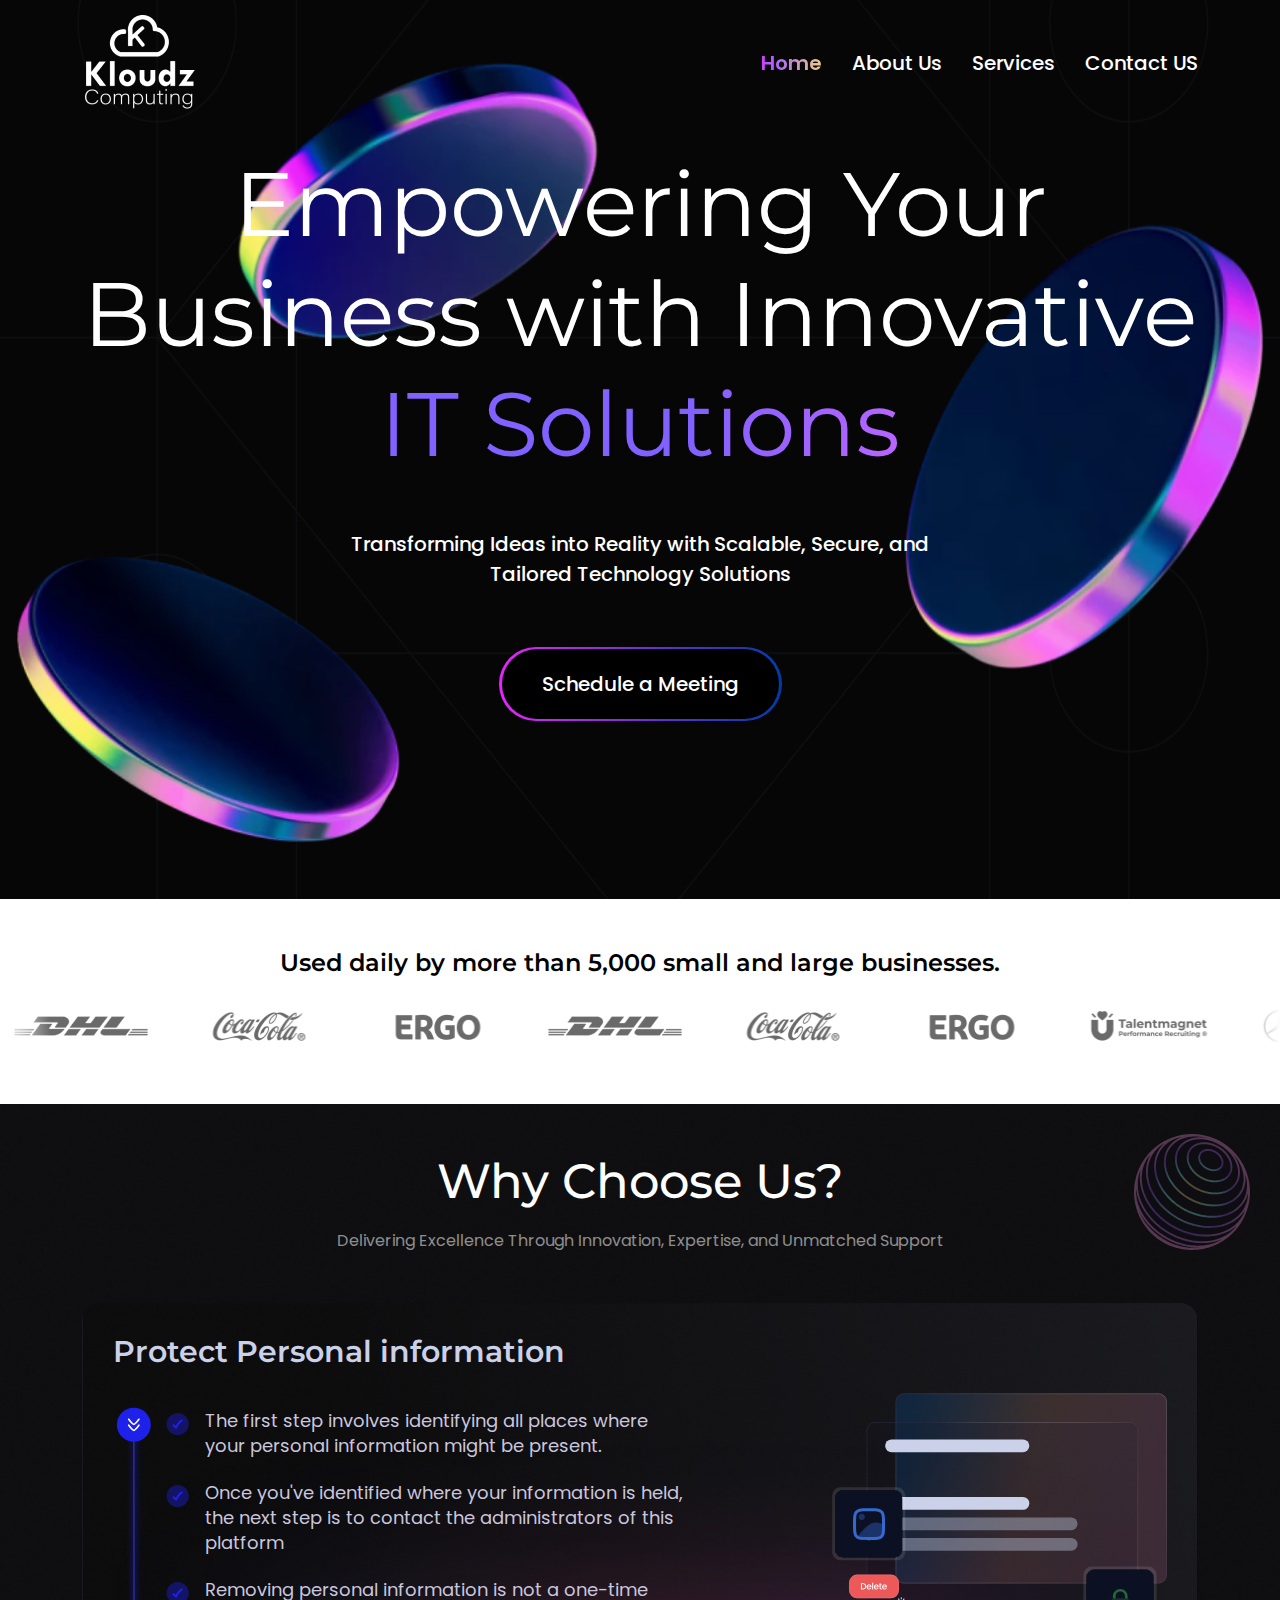
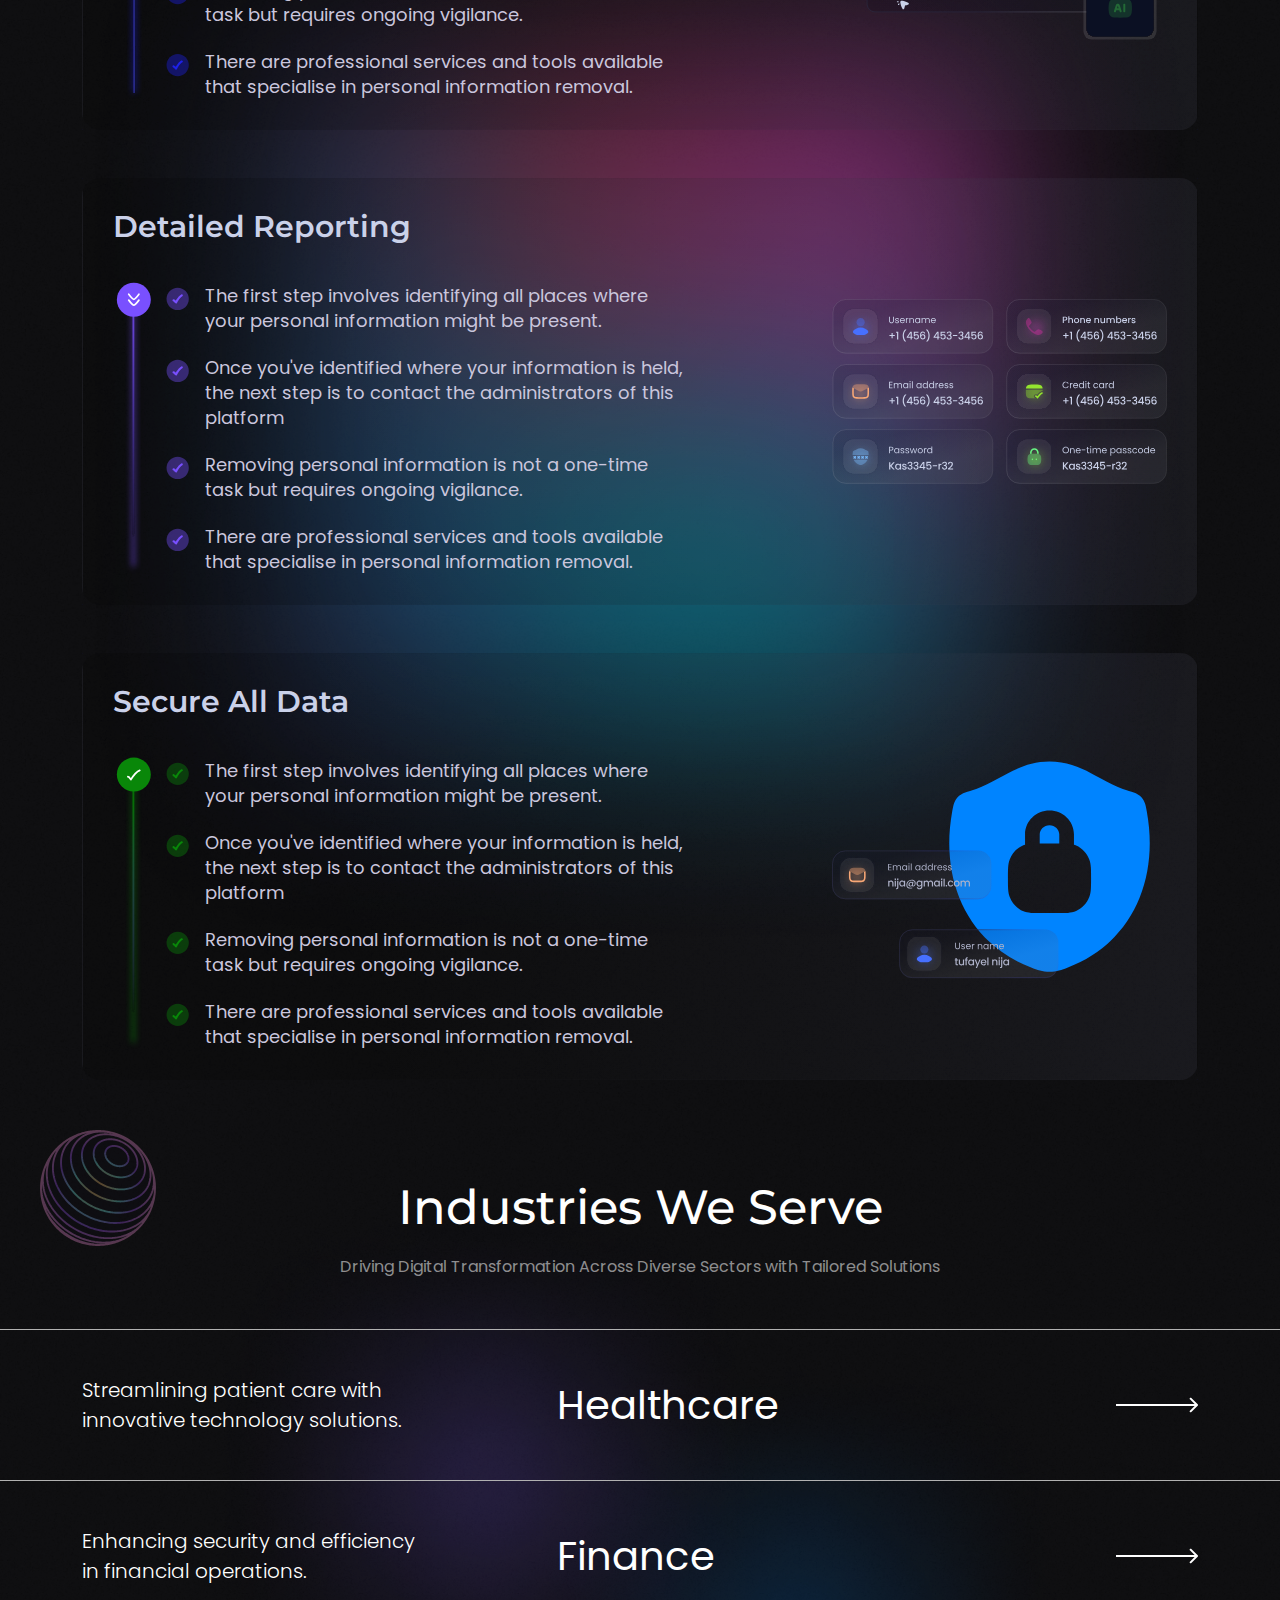
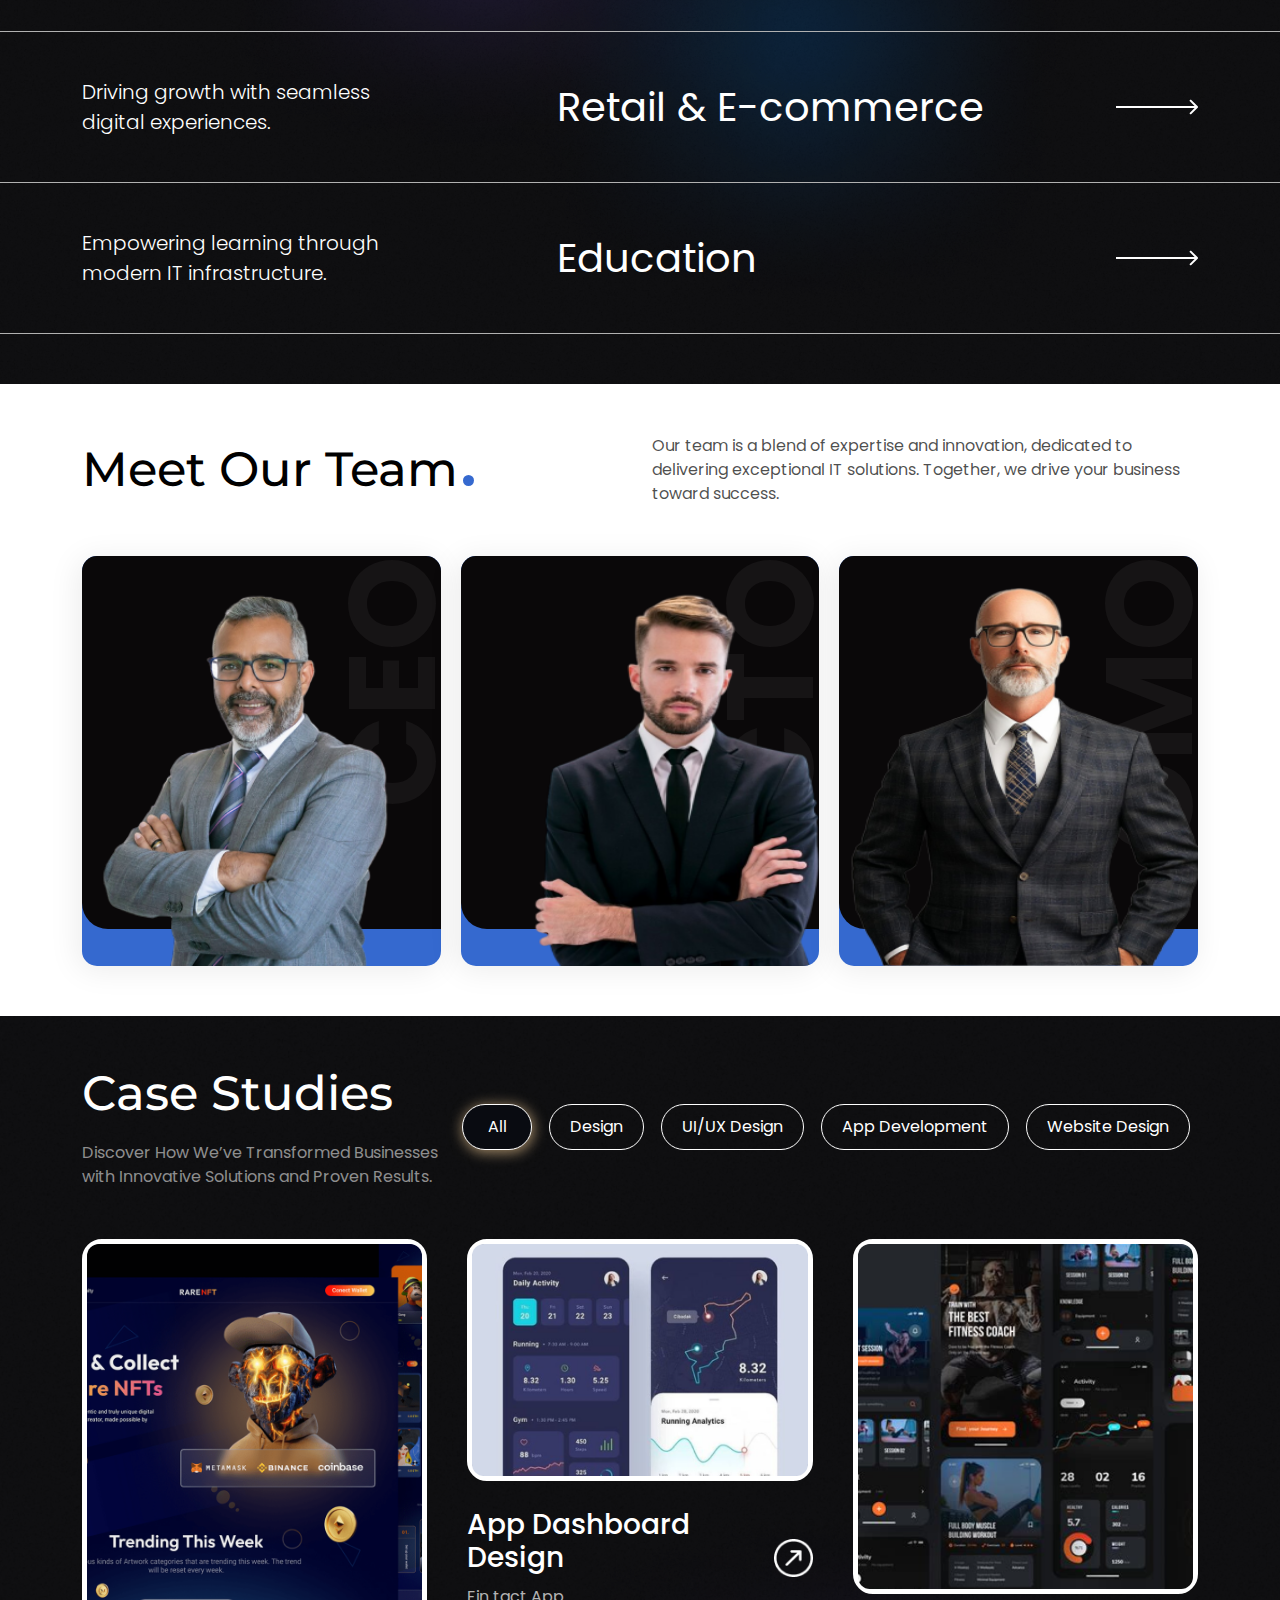
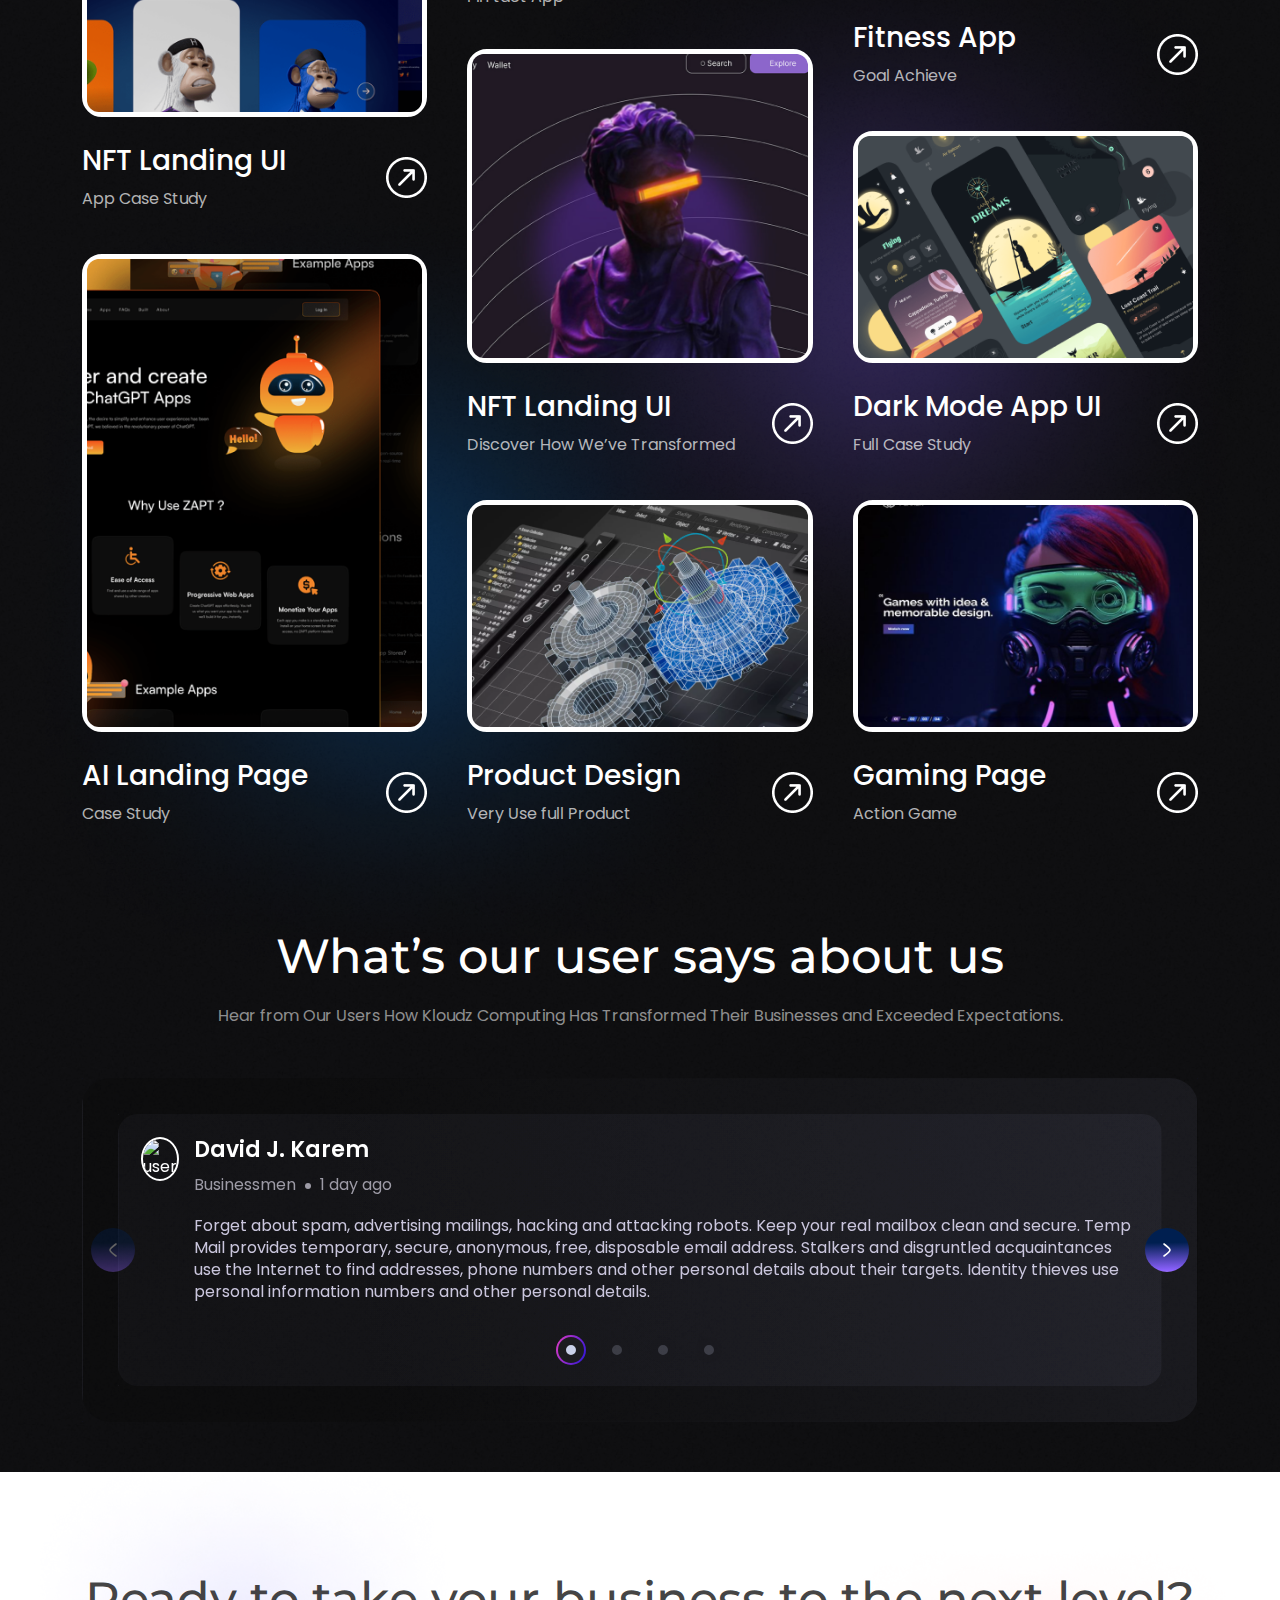
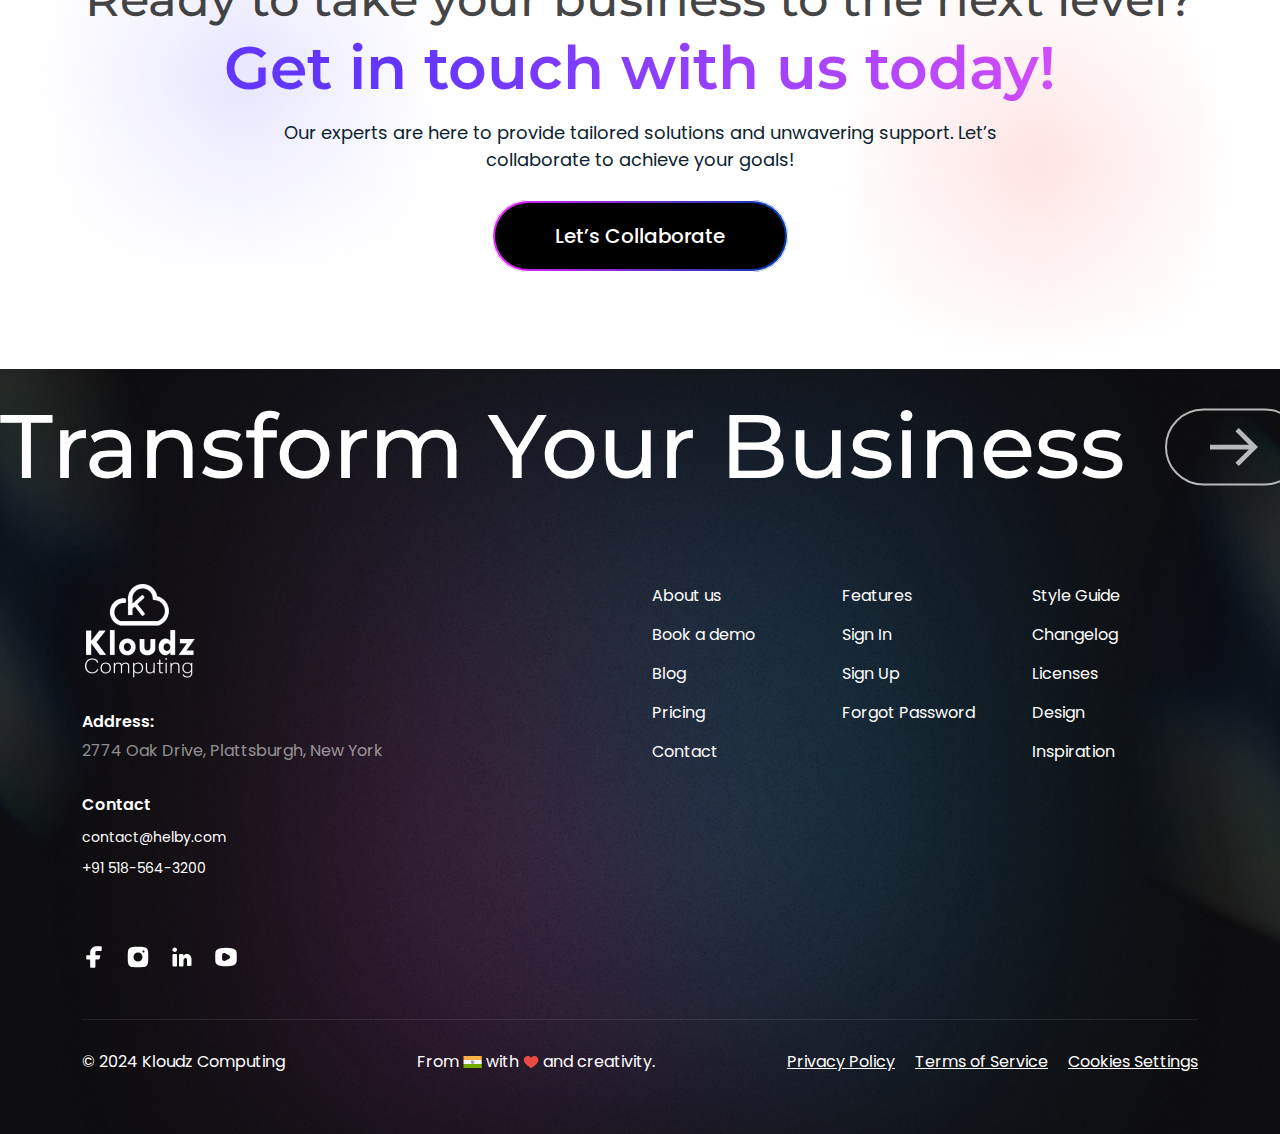
==== index.html @ b656226c "djfjf" ====
<!DOCTYPE html>
<html lang="en">
  <head>
    <meta charset="UTF-8" />
    <meta name="viewport" content="width=device-width, initial-scale=1.0" />
    <title>kloudz-computing</title>
    <link rel="stylesheet" href="assets/css/bootstrap.min.css" />
    <link
      rel="stylesheet"
      href="https://cdn.jsdelivr.net/npm/swiper@11/swiper-bundle.min.css"
    />
    <link rel="stylesheet" href="assets/css/style.css" />
    <link rel="stylesheet" href="assets/css/responsive.css" />
  </head>
  <body>
    <!--======Header======-->
    <header>
      <div class="container">
        <div class="header-wrap">
          <a href="index.html" class="logo">
            <img src="assets/images/logo.png" alt="logo" />
          </a>
          <div class="mb-container">
            <div class="mb-logo">
              <div>
               <a href="index.html">
                <img width="60" src="assets/images/logo.png" alt="logo">
               </a>
              </div>
               <span class="tgl">
                <svg xmlns="http://www.w3.org/2000/svg" version="1.1" xmlns:xlink="http://www.w3.org/1999/xlink" width="20" height="20" x="0" y="0" viewBox="0 0 320.591 320.591" style="enable-background:new 0 0 512 512" xml:space="preserve" class=""><g><path d="M30.391 318.583a30.37 30.37 0 0 1-21.56-7.288c-11.774-11.844-11.774-30.973 0-42.817L266.643 10.665c12.246-11.459 31.462-10.822 42.921 1.424 10.362 11.074 10.966 28.095 1.414 39.875L51.647 311.295a30.366 30.366 0 0 1-21.256 7.288z" fill="#ffffff" opacity="1" data-original="#000000" class=""></path><path d="M287.9 318.583a30.37 30.37 0 0 1-21.257-8.806L8.83 51.963C-2.078 39.225-.595 20.055 12.143 9.146c11.369-9.736 28.136-9.736 39.504 0l259.331 257.813c12.243 11.462 12.876 30.679 1.414 42.922-.456.487-.927.958-1.414 1.414a30.368 30.368 0 0 1-23.078 7.288z" fill="#ffffff" opacity="1" data-original="#000000" class=""></path></g></svg>
               </span>
            </div>
            <nav>
              <ul>
                <li><a class="active" href="index.html">Home</a></li>
                <li><a href="aboutus.html">About Us</a></li>
                <li><a href="services.html">Services</a></li>
                <li><a href="contactus.html">Contact US </a></li>
              </ul>
            </nav>
          </div>
          <div class="hamburger">
            <div class="toggle-hamburger">
              <svg
                width="35"
                height="35"
                viewBox="0 0 35 35"
                fill="none"
                xmlns="http://www.w3.org/2000/svg"
              >
                <g clip-path="url(#clip0_473_2841)">
                  <path
                    d="M17.5 35C7.85021 35 0 27.1498 0 17.5C0 7.85021 7.85021 0 17.5 0C27.1498 0 35 7.85021 35 17.5C35 27.1498 27.1498 35 17.5 35ZM17.5 1.45833C8.65521 1.45833 1.45833 8.65521 1.45833 17.5C1.45833 26.3448 8.65521 33.5417 17.5 33.5417C26.3448 33.5417 33.5417 26.3448 33.5417 17.5C33.5417 8.65521 26.3448 1.45833 17.5 1.45833Z"
                    fill="black"
                  ></path>
                  <path
                    d="M24.0612 11.6673H10.9362C10.7428 11.6673 10.5573 11.5905 10.4206 11.4537C10.2839 11.317 10.207 11.1315 10.207 10.9382C10.207 10.7448 10.2839 10.5593 10.4206 10.4226C10.5573 10.2858 10.7428 10.209 10.9362 10.209H24.0612C24.2546 10.209 24.4401 10.2858 24.5768 10.4226C24.7135 10.5593 24.7904 10.7448 24.7904 10.9382C24.7904 11.1315 24.7135 11.317 24.5768 11.4537C24.4401 11.5905 24.2546 11.6673 24.0612 11.6673ZM24.0612 18.2298H10.9362C10.7428 18.2298 10.5573 18.153 10.4206 18.0163C10.2839 17.8795 10.207 17.694 10.207 17.5007C10.207 17.3073 10.2839 17.1218 10.4206 16.9851C10.5573 16.8483 10.7428 16.7715 10.9362 16.7715H24.0612C24.2546 16.7715 24.4401 16.8483 24.5768 16.9851C24.7135 17.1218 24.7904 17.3073 24.7904 17.5007C24.7904 17.694 24.7135 17.8795 24.5768 18.0163C24.4401 18.153 24.2546 18.2298 24.0612 18.2298ZM24.0612 24.7923H10.9362C10.7428 24.7923 10.5573 24.7155 10.4206 24.5788C10.2839 24.442 10.207 24.2565 10.207 24.0632C10.207 23.8698 10.2839 23.6843 10.4206 23.5476C10.5573 23.4108 10.7428 23.334 10.9362 23.334H24.0612C24.2546 23.334 24.4401 23.4108 24.5768 23.5476C24.7135 23.6843 24.7904 23.8698 24.7904 24.0632C24.7904 24.2565 24.7135 24.442 24.5768 24.5788C24.4401 24.7155 24.2546 24.7923 24.0612 24.7923Z"
                    fill="black"
                  ></path>
                </g>
                <defs>
                  <clipPath id="clip0_473_2841">
                    <rect width="35" height="35" fill="white"></rect>
                  </clipPath>
                </defs>
              </svg>
            </div>
          </div>
        </div>
      </div>
    </header>
    <!--======Header======-->

    <!--======Banner======-->
    <section class="banner">
      <img class="banner-bg" src="assets/images/home-bg.png" alt="banner-bg" />

      <div class="container">
        <div class="content-part">
          <h1>
            Empowering Your Business with Innovative <span>IT Solutions</span>
          </h1>

          <p>
            Transforming Ideas into Reality with Scalable, Secure, and Tailored
            Technology Solutions
          </p>

          <span class="animated-btn">
            <a href="#"> Schedule a Meeting </a>
          </span>
        </div>
      </div>

      <div class="flot-shape-one">
        <img src="assets/images/float-shape-1.svg" alt="float" />
      </div>
      <div class="flot-shape-two">
        <img src="assets/images/float-shape-2.svg" alt="float" />
      </div>
      <div class="flot-shape-three">
        <img src="assets/images/float-shape-3.svg" alt="float" />
      </div>
    </section>
    <!--======Banner======-->

    <!--======Brand-slide======-->
    <section class="brand-slider">
      <div class="container">
        <h3>Used daily by more than 5,000 small and large businesses.</h3>
      </div>
      <div class="slider">
        <div class="slide-track">
          <div class="slider-track-div">
            <div class="slide">
              <img
                src="assets/images/company-logo-1.png"
                height="56"
                width="162"
                alt=""
              />
            </div>
            <div class="slide">
              <img
                src="assets/images/company-logo-2.png"
                height="56"
                width="162"
                alt=""
              />
            </div>
            <div class="slide">
              <img
                src="assets/images/company-logo-3.png"
                height="56"
                width="162"
                alt=""
              />
            </div>
            <div class="slide">
              <img
                src="assets/images/company-logo-1.png"
                height="56"
                width="162"
                alt=""
              />
            </div>
            <div class="slide">
              <img
                src="assets/images/company-logo-2.png"
                height="56"
                width="162"
                alt=""
              />
            </div>
            <div class="slide">
              <img
                src="assets/images/company-logo-3.png"
                height="56"
                width="162"
                alt=""
              />
            </div>
            <div class="slide">
              <img
                src="assets/images/company-logo-4.png"
                height="56"
                width="162"
                alt=""
              />
            </div>
            <div class="slide">
              <img
                src="assets/images/company-logo-5.png"
                height="56"
                width="162"
                alt=""
              />
            </div>
            <div class="slide">
              <img
                src="assets/images/company-logo-6.png"
                height="56"
                width="162"
                alt=""
              />
            </div>
          </div>
          <div class="slider-track-div">
            <div class="slide">
              <img
                src="assets/images/company-logo-1.png"
                height="56"
                width="162"
                alt=""
              />
            </div>
            <div class="slide">
              <img
                src="assets/images/company-logo-2.png"
                height="56"
                width="162"
                alt=""
              />
            </div>
            <div class="slide">
              <img
                src="assets/images/company-logo-3.png"
                height="56"
                width="162"
                alt=""
              />
            </div>
            <div class="slide">
              <img
                src="assets/images/company-logo-1.png"
                height="56"
                width="162"
                alt=""
              />
            </div>
            <div class="slide">
              <img
                src="assets/images/company-logo-2.png"
                height="56"
                width="162"
                alt=""
              />
            </div>
            <div class="slide">
              <img
                src="assets/images/company-logo-3.png"
                height="56"
                width="162"
                alt=""
              />
            </div>
            <div class="slide">
              <img
                src="assets/images/company-logo-4.png"
                height="56"
                width="162"
                alt=""
              />
            </div>
            <div class="slide">
              <img
                src="assets/images/company-logo-5.png"
                height="56"
                width="162"
                alt=""
              />
            </div>
            <div class="slide">
              <img
                src="assets/images/company-logo-6.png"
                height="56"
                width="162"
                alt=""
              />
            </div>
          </div>
        </div>
      </div>
    </section>
    <!--======Brand-slide======-->

    <!--======Why-Choose-Us======-->
    <section class="why-choose-us p-top p-btm">
      <img
        class="globe-animate sm-globe"
        src="assets/images/sm-globe.svg"
        alt="globe"
      />
      <div class="container">
        <div class="content-container">
          <h2 class="sub-heading">Why Choose Us?</h2>
          <p class="title">
            Delivering Excellence Through Innovation, Expertise, and Unmatched
            Support
          </p>
        </div>
      </div>
      <div class="container position-relative">
        <img
          class="glow-move"
          src="assets/images/glow-move.png"
          alt="glow-move"
        />
        <div class="glowing-bx mb-5 protect-info">
          <div class="row align-items-center">
            <div class="col-md-8 mb-5 mb-lg-0">
               <div class="content-layout">
                <h5>Protect Personal information</h5>
                <ul>
                  <li>
                    The first step involves identifying all places where your
                    personal information might be present.
                  </li>
                  <li>
                    Once you've identified where your information is held, the
                    next step is to contact the administrators of this platform
                  </li>
                  <li>
                    Removing personal information is not a one-time task but
                    requires ongoing vigilance.
                  </li>
                  <li>
                    There are professional services and tools available that
                    specialise in personal information removal.
                  </li>
                </ul>
              </div>
            </div>
            <div class="col-md-4">
              <div class="img-layout">
                <img
                  class="img-fluid"
                  src="assets/images/Protect-Personal.svg"
                  alt="protect"
                />
              </div>
            </div>
          </div>
        </div>
        <div class="glowing-bx mb-5 detailed-reporting">
          <div class="row align-items-center">
            <div class="col-md-8 mb-5 mb-lg-0">
              <div class="content-layout">
                <h5>Detailed Reporting</h5>
                <ul>
                  <li>
                    The first step involves identifying all places where your
                    personal information might be present.
                  </li>
                  <li>
                    Once you've identified where your information is held, the
                    next step is to contact the administrators of this platform
                  </li>
                  <li>
                    Removing personal information is not a one-time task but
                    requires ongoing vigilance.
                  </li>
                  <li>
                    There are professional services and tools available that
                    specialise in personal information removal.
                  </li>
                </ul>
              </div>
            </div>
            <div class="col-md-4">
              <div class="img-layout">
                <img
                  class="img-fluid"
                  src="assets/images/detailed-reporting.svg"
                  alt="protect"
                />
              </div>
            </div>
          </div>
        </div>
        <div class="glowing-bx secure-data">
          <div class="row align-items-center">
            <div class="col-md-8 mb-5 mb-lg-0">
              <div class="content-layout">
                <h5>Secure All Data</h5>
                <ul>
                  <li>
                    The first step involves identifying all places where your
                    personal information might be present.
                  </li>
                  <li>
                    Once you've identified where your information is held, the
                    next step is to contact the administrators of this platform
                  </li>
                  <li>
                    Removing personal information is not a one-time task but
                    requires ongoing vigilance.
                  </li>
                  <li>
                    There are professional services and tools available that
                    specialise in personal information removal.
                  </li>
                </ul>
              </div>
            </div>
            <div class="col-md-4">
              <div class="img-layout">
                <img
                  class="img-fluid"
                  src="assets/images/secure-data.svg"
                  alt="protect"
                />
              </div>
            </div>
          </div>
        </div>
      </div>
    </section>
    <!--======Why-Choose-Us======-->
    <!--======Industries-We-Serve ======-->
    <section class="We-Serve p-top p-btm">
      <img
        class="we-serve-move"
        src="assets/images/we-serve-glow-move.png"
        alt="glow-move"
      />
      <img
        class="globe-animate md-globe"
        src="assets/images/sm-globe.svg"
        alt="globe"
      />
      <div class="container">
        <div class="content-container">
          <h2 class="sub-heading">Industries We Serve</h2>
          <p class="title">
            Driving Digital Transformation Across Diverse Sectors with Tailored
            Solutions
          </p>
        </div>
      </div>

      <div class="serve-bx-container">
        <div class="serve-bx">
          <div class="container position-relative">
            <div class="appear-img">
              <img src="assets/images/appear-1.svg" alt="appear" />
            </div>
            <div class="row align-items-center">
              <div class="col-md-5">
                <small
                  >Streamlining patient care with innovative technology
                  solutions.</small
                >
              </div>
              <div class="col-md-5">
                <h4>Healthcare</h4>
              </div>
              <div class="col-md-2 text-end">
                <a href="#">
                  <img
                    src="assets/images/We-Serve-Arrow.svg"
                    alt="arrow"
                    class="img-fluid"
                  />
                </a>
              </div>
            </div>
          </div>
        </div>

        <div class="serve-bx">
          <div class="container position-relative">
            <div class="appear-img">
              <img src="assets/images/appear-1.svg" alt="appear" />
            </div>
            <div class="row align-items-center">
              <div class="col-md-5">
                <small
                  >Enhancing security and efficiency in financial
                  operations.</small
                >
              </div>
              <div class="col-md-5">
                <h4>Finance</h4>
              </div>
              <div class="col-md-2 text-end">
                <a href="#">
                  <img
                    src="assets/images/We-Serve-Arrow.svg"
                    alt="arrow"
                    class="img-fluid"
                  />
                </a>
              </div>
            </div>
          </div>
        </div>

        <div class="serve-bx">
          <div class="container position-relative">
            <div class="appear-img">
              <img src="assets/images/appear-1.svg" alt="appear" />
            </div>
            <div class="row align-items-center">
              <div class="col-md-5">
                <small>Driving growth with seamless digital experiences.</small>
              </div>
              <div class="col-md-5">
                <h4>Retail & E-commerce</h4>
              </div>
              <div class="col-md-2 text-end">
                <a href="#">
                  <img
                    src="assets/images/We-Serve-Arrow.svg"
                    alt="arrow"
                    class="img-fluid"
                  />
                </a>
              </div>
            </div>
          </div>
        </div>

        <div class="serve-bx">
          <div class="container position-relative">
            <div class="appear-img">
              <img src="assets/images/appear-1.svg" alt="appear" />
            </div>
            <div class="row align-items-center">
              <div class="col-md-5">
                <small
                  >Empowering learning through modern IT infrastructure.</small
                >
              </div>
              <div class="col-md-5">
                <h4>Education</h4>
              </div>
              <div class="col-md-2 text-end">
                <a href="#">
                  <img
                    src="assets/images/We-Serve-Arrow.svg"
                    alt="arrow"
                    class="img-fluid"
                  />
                </a>
              </div>
            </div>
          </div>
        </div>
      </div>
    </section>
    <!--======Industries-We-Serve ======-->

    <!--======Meet-Our-Team ======-->
    <section class="meet-our-team p-top p-btm">
      <div class="container">
        <div class="row align-items-center">
          <div class="col-md-6">
            <h2 class="sub-heading">Meet Our Team</h2>
          </div>
          <div class="col-md-6">
            <p class="title">
              Our team is a blend of expertise and innovation, dedicated to
              delivering exceptional IT solutions. Together, we drive your
              business toward success.
            </p>
          </div>
        </div>

        <div class="team-container">
          <div class="team-card">
            <div class="card-details">
              <h3><span>Kendrick</span> Barlamaran</h3>
              <strong>Chief Executive Officer</strong>
            </div>
            <div class="team">
              <img src="assets/images/our-team-1.png" alt="team" />
            </div>
            <h6>ceo</h6>
            <a href="#">
              <img src="assets/images/arrow-up-right.png" alt="arrow" />
            </a>
          </div>
          <div class="team-card">
            <div class="card-details">
              <h3><span>Kendrick</span> Barlamaran</h3>
              <strong>Chief Executive Officer</strong>
            </div>
            <div class="team">
              <img src="assets/images/our-team-2.png" alt="team" />
            </div>
            <h6>cto</h6>
            <a href="#">
              <img src="assets/images/arrow-up-right.png" alt="arrow" />
            </a>
          </div>
          <div class="team-card">
            <div class="card-details">
              <h3><span>Kendrick</span> Barlamaran</h3>
              <strong>Chief Executive Officer</strong>
            </div>
            <div class="team">
              <img src="assets/images/our-team-3.png" alt="team" />
            </div>
            <h6>cmo</h6>
            <a href="#">
              <img src="assets/images/arrow-up-right.png" alt="arrow" />
            </a>
          </div>
        </div>
      </div>
    </section>
    <!--======Meet-Our-Team ======-->

    <!--======Case-Studies ======-->
    <section class="case-studies p-top p-btm">
      <img
        class="case-studies-glow"
        src="assets/images/case-studies-glow.png"
        alt="glow"
      />
      <div class="container">
        <div class="row align-items-center">
          <div class="col-lg-4 mb-5 mb-lg-0">
            <h2 class="sub-heading">Case Studies</h2>
            <p class="title">
              Discover How We’ve Transformed Businesses with Innovative
              Solutions and Proven Results.
            </p>
          </div>
          <div class="col-lg-8">
            <div class="tab-scroll">
              <ul class="nav" id="pills-tab" role="tablist">
                <li class="nav-item" role="presentation">
                  <button
                    class="nav-link active"
                    id="pills-home-tab"
                    data-bs-toggle="pill"
                    data-bs-target="#pills-home"
                    type="button"
                    role="tab"
                    aria-controls="pills-home"
                    aria-selected="true"
                  >
                    All
                  </button>
                </li>
                <li class="nav-item" role="presentation">
                  <button
                    class="nav-link"
                    id="pills-design-tab"
                    data-bs-toggle="pill"
                    data-bs-target="#pills-design"
                    type="button"
                    role="tab"
                    aria-controls="pills-design"
                    aria-selected="false"
                  >
                    Design
                  </button>
                </li>
                <li class="nav-item" role="presentation">
                  <button
                    class="nav-link"
                    id="pills-uiux-tab"
                    data-bs-toggle="pill"
                    data-bs-target="#pills-uiux"
                    type="button"
                    role="tab"
                    aria-controls="pills-uiux"
                    aria-selected="false"
                  >
                    UI/UX Design
                  </button>
                </li>
                <li class="nav-item" role="presentation">
                  <button
                    class="nav-link"
                    id="pills-app-tab"
                    data-bs-toggle="pill"
                    data-bs-target="#pills-app"
                    type="button"
                    role="tab"
                    aria-controls="pills-app"
                    aria-selected="false"
                  >
                    App Development
                  </button>
                </li>
                <li class="nav-item" role="presentation">
                  <button
                    class="nav-link"
                    id="pills-website-tab"
                    data-bs-toggle="pill"
                    data-bs-target="#pills-website"
                    type="button"
                    role="tab"
                    aria-controls="pills-website"
                    aria-selected="false"
                  >
                    Website Design
                  </button>
                </li>
              </ul>
            </div>
          </div>
        </div>
      </div>

      <div class="container">
        <div class="tab-content" id="pills-tabContent">
          <div
            class="tab-pane fade show active"
            id="pills-home"
            role="tabpanel"
            aria-labelledby="pills-home-tab"
          >
            <!-- Grid -->
            <div class="masonry-grid">
              <div class="grid-item">
                <div class="img-box">
                  <img src="assets/images/project-1.png" alt="NFT Landing UI" />
                </div>
                <div class="grid-content">
                  <div>
                    <h3>NFT Landing UI</h3>
                    <p>App Case Study</p>
                  </div>
                  <a href="#"
                    ><img src="assets/images/round-arrow.png" alt="arrow"
                  /></a>
                </div>
              </div>
              <div class="grid-item">
                <div class="img-box">
                  <img src="assets/images/project-2.png" alt="NFT Landing UI" />
                </div>
                <div class="grid-content">
                  <div>
                    <h3>App Dashboard Design</h3>
                    <p>Fin tact App</p>
                  </div>
                  <a href="#"
                    ><img src="assets/images/round-arrow.png" alt="arrow"
                  /></a>
                </div>
              </div>
              <div class="grid-item">
                <div class="img-box">
                  <img src="assets/images/project-3.png" alt="NFT Landing UI" />
                </div>
                <div class="grid-content">
                  <div>
                    <h3>Fitness App</h3>
                    <p>Goal Achieve</p>
                  </div>
                  <a href="#"
                    ><img src="assets/images/round-arrow.png" alt="arrow"
                  /></a>
                </div>
              </div>
              <div class="grid-item">
                <div class="img-box">
                  <img src="assets/images/project-4.png" alt="NFT Landing UI" />
                </div>
                <div class="grid-content">
                  <div>
                    <h3>NFT Landing UI</h3>
                    <p>Discover How We’ve Transformed</p>
                  </div>
                  <a href="#"
                    ><img src="assets/images/round-arrow.png" alt="arrow"
                  /></a>
                </div>
              </div>
              <div class="grid-item">
                <div class="img-box">
                  <img src="assets/images/project-5.png" alt="NFT Landing UI" />
                </div>
                <div class="grid-content">
                  <div>
                    <h3>Dark Mode App UI</h3>
                    <p>Full Case Study</p>
                  </div>
                  <a href="#"
                    ><img src="assets/images/round-arrow.png" alt="arrow"
                  /></a>
                </div>
              </div>
              <div class="grid-item">
                <div class="img-box">
                  <img src="assets/images/project-6.png" alt="NFT Landing UI" />
                </div>
                <div class="grid-content">
                  <div>
                    <h3>AI Landing Page</h3>
                    <p>Case Study</p>
                  </div>
                  <a href="#"
                    ><img src="assets/images/round-arrow.png" alt="arrow"
                  /></a>
                </div>
              </div>
              <div class="grid-item">
                <div class="img-box">
                  <img src="assets/images/project-7.png" alt="NFT Landing UI" />
                </div>
                <div class="grid-content">
                  <div>
                    <h3>Product Design</h3>
                    <p>Very Use full Product</p>
                  </div>
                  <a href="#"
                    ><img src="assets/images/round-arrow.png" alt="arrow"
                  /></a>
                </div>
              </div>
              <div class="grid-item">
                <div class="img-box">
                  <img src="assets/images/project-8.png" alt="NFT Landing UI" />
                </div>
                <div class="grid-content">
                  <div>
                    <h3>Gaming Page</h3>
                    <p>Action Game</p>
                  </div>
                  <a href="#"
                    ><img src="assets/images/round-arrow.png" alt="arrow"
                  /></a>
                </div>
              </div>
            </div>
            <!-- Grid -->
          </div>
          <div
            class="tab-pane fade"
            id="pills-design"
            role="tabpanel"
            aria-labelledby="pills-design-tab"
          >
            <!-- Grid -->
            <div class="masonry-grid">
              <div class="grid-item">
                <div class="img-box">
                  <img src="assets/images/project-1.png" alt="NFT Landing UI" />
                </div>
                <div class="grid-content">
                  <div>
                    <h3>NFT Landing UI</h3>
                    <p>App Case Study</p>
                  </div>
                  <a href="#"
                    ><img src="assets/images/round-arrow.png" alt="arrow"
                  /></a>
                </div>
              </div>
              <div class="grid-item">
                <div class="img-box">
                  <img src="assets/images/project-2.png" alt="NFT Landing UI" />
                </div>
                <div class="grid-content">
                  <div>
                    <h3>App Dashboard Design</h3>
                    <p>Fin tact App</p>
                  </div>
                  <a href="#"
                    ><img src="assets/images/round-arrow.png" alt="arrow"
                  /></a>
                </div>
              </div>
              <div class="grid-item">
                <div class="img-box">
                  <img src="assets/images/project-3.png" alt="NFT Landing UI" />
                </div>
                <div class="grid-content">
                  <div>
                    <h3>Fitness App</h3>
                    <p>Goal Achieve</p>
                  </div>
                  <a href="#"
                    ><img src="assets/images/round-arrow.png" alt="arrow"
                  /></a>
                </div>
              </div>
              <div class="grid-item">
                <div class="img-box">
                  <img src="assets/images/project-4.png" alt="NFT Landing UI" />
                </div>
                <div class="grid-content">
                  <div>
                    <h3>NFT Landing UI</h3>
                    <p>Discover How We’ve Transformed</p>
                  </div>
                  <a href="#"
                    ><img src="assets/images/round-arrow.png" alt="arrow"
                  /></a>
                </div>
              </div>
              <div class="grid-item">
                <div class="img-box">
                  <img src="assets/images/project-5.png" alt="NFT Landing UI" />
                </div>
                <div class="grid-content">
                  <div>
                    <h3>Dark Mode App UI</h3>
                    <p>Full Case Study</p>
                  </div>
                  <a href="#"
                    ><img src="assets/images/round-arrow.png" alt="arrow"
                  /></a>
                </div>
              </div>
            </div>
            <!-- Grid -->
          </div>
          <div
            class="tab-pane fade"
            id="pills-uiux"
            role="tabpanel"
            aria-labelledby="pills-uiux-tab"
          >
            <!-- Grid -->
            <div class="masonry-grid">
              <div class="grid-item">
                <div class="img-box">
                  <img src="assets/images/project-1.png" alt="NFT Landing UI" />
                </div>
                <div class="grid-content">
                  <div>
                    <h3>NFT Landing UI</h3>
                    <p>App Case Study</p>
                  </div>
                  <a href="#"
                    ><img src="assets/images/round-arrow.png" alt="arrow"
                  /></a>
                </div>
              </div>
              <div class="grid-item">
                <div class="img-box">
                  <img src="assets/images/project-2.png" alt="NFT Landing UI" />
                </div>
                <div class="grid-content">
                  <div>
                    <h3>App Dashboard Design</h3>
                    <p>Fin tact App</p>
                  </div>
                  <a href="#"
                    ><img src="assets/images/round-arrow.png" alt="arrow"
                  /></a>
                </div>
              </div>
              <div class="grid-item">
                <div class="img-box">
                  <img src="assets/images/project-3.png" alt="NFT Landing UI" />
                </div>
                <div class="grid-content">
                  <div>
                    <h3>Fitness App</h3>
                    <p>Goal Achieve</p>
                  </div>
                  <a href="#"
                    ><img src="assets/images/round-arrow.png" alt="arrow"
                  /></a>
                </div>
              </div>

              <div class="grid-item">
                <div class="img-box">
                  <img src="assets/images/project-7.png" alt="NFT Landing UI" />
                </div>
                <div class="grid-content">
                  <div>
                    <h3>Product Design</h3>
                    <p>Very Use full Product</p>
                  </div>
                  <a href="#"
                    ><img src="assets/images/round-arrow.png" alt="arrow"
                  /></a>
                </div>
              </div>
              <div class="grid-item">
                <div class="img-box">
                  <img src="assets/images/project-8.png" alt="NFT Landing UI" />
                </div>
                <div class="grid-content">
                  <div>
                    <h3>Gaming Page</h3>
                    <p>Action Game</p>
                  </div>
                  <a href="#"
                    ><img src="assets/images/round-arrow.png" alt="arrow"
                  /></a>
                </div>
              </div>
            </div>
            <!-- Grid -->
          </div>
          <div
            class="tab-pane fade"
            id="pills-app"
            role="tabpanel"
            aria-labelledby="pills-app-tab"
          >
            <!-- Grid -->
            <div class="masonry-grid">
              <div class="grid-item">
                <div class="img-box">
                  <img src="assets/images/project-1.png" alt="NFT Landing UI" />
                </div>
                <div class="grid-content">
                  <div>
                    <h3>NFT Landing UI</h3>
                    <p>App Case Study</p>
                  </div>
                  <a href="#"
                    ><img src="assets/images/round-arrow.png" alt="arrow"
                  /></a>
                </div>
              </div>
              <div class="grid-item">
                <div class="img-box">
                  <img src="assets/images/project-2.png" alt="NFT Landing UI" />
                </div>
                <div class="grid-content">
                  <div>
                    <h3>App Dashboard Design</h3>
                    <p>Fin tact App</p>
                  </div>
                  <a href="#"
                    ><img src="assets/images/round-arrow.png" alt="arrow"
                  /></a>
                </div>
              </div>
              <div class="grid-item">
                <div class="img-box">
                  <img src="assets/images/project-3.png" alt="NFT Landing UI" />
                </div>
                <div class="grid-content">
                  <div>
                    <h3>Fitness App</h3>
                    <p>Goal Achieve</p>
                  </div>
                  <a href="#"
                    ><img src="assets/images/round-arrow.png" alt="arrow"
                  /></a>
                </div>
              </div>
            </div>
            <!-- Grid -->
          </div>
          <div
            class="tab-pane fade"
            id="pills-website"
            role="tabpanel"
            aria-labelledby="pills-website-tab"
          >
            <!-- Grid -->
            <div class="masonry-grid">
              <div class="grid-item">
                <div class="img-box">
                  <img src="assets/images/project-2.png" alt="NFT Landing UI" />
                </div>
                <div class="grid-content">
                  <div>
                    <h3>App Dashboard Design</h3>
                    <p>Fin tact App</p>
                  </div>
                  <a href="#"
                    ><img src="assets/images/round-arrow.png" alt="arrow"
                  /></a>
                </div>
              </div>
              <div class="grid-item">
                <div class="img-box">
                  <img src="assets/images/project-3.png" alt="NFT Landing UI" />
                </div>
                <div class="grid-content">
                  <div>
                    <h3>Fitness App</h3>
                    <p>Goal Achieve</p>
                  </div>
                  <a href="#"
                    ><img src="assets/images/round-arrow.png" alt="arrow"
                  /></a>
                </div>
              </div>
            </div>
            <!-- Grid -->
          </div>
        </div>
      </div>

      <div class="testimonial">
        <div class="container">
          <div class="content-container">
            <h2 class="sub-heading">What’s our user says about us</h2>
            <p class="title">
              Hear from Our Users How Kloudz Computing Has Transformed Their
              Businesses and Exceeded Expectations.
            </p>
          </div>

          <div class="slide-bx">
            <div class="child-bx">
              <div class="swiper mySwiper">
                <div class="swiper-wrapper">
                  <div class="swiper-slide">
                    <div class="wraping">
                      <div class="user">
                        <img src="assets/images/user-1.jpg" alt="user" />
                      </div>
                      <div class="user-det">
                        <h6>David J. Karem</h6>
                        <div>
                          <small>Businessmen </small> <small>1 day ago</small>
                          <p>
                            Forget about spam, advertising mailings, hacking and
                            attacking robots. Keep your real mailbox clean and
                            secure. Temp Mail provides temporary, secure,
                            anonymous, free, disposable email address. Stalkers
                            and disgruntled acquaintances use the Internet to
                            find addresses, phone numbers and other personal
                            details about their targets. Identity thieves use
                            personal information numbers and other personal
                            details.
                          </p>
                        </div>
                      </div>
                    </div>
                  </div>
                  <div class="swiper-slide">
                    <div class="wraping">
                      <div class="user">
                        <img src="assets/images/user-1.jpg" alt="user" />
                      </div>
                      <div class="user-det">
                        <h6>David J. Karem</h6>
                        <div>
                          <small>Businessmen </small> <small>1 day ago</small>
                          <p>
                            Forget about spam, advertising mailings, hacking and
                            attacking robots. Keep your real mailbox clean and
                            secure. Temp Mail provides temporary, secure,
                            anonymous, free, disposable email address. Stalkers
                            and disgruntled acquaintances use the Internet to
                            find addresses, phone numbers and other personal
                            details about their targets. Identity thieves use
                            personal information numbers and other personal
                            details.
                          </p>
                        </div>
                      </div>
                    </div>
                  </div>
                  <div class="swiper-slide">
                    <div class="wraping">
                      <div class="user">
                        <img src="assets/images/user-1.jpg" alt="user" />
                      </div>
                      <div class="user-det">
                        <h6>David J. Karem</h6>
                        <div>
                          <small>Businessmen </small> <small>1 day ago</small>
                          <p>
                            Forget about spam, advertising mailings, hacking and
                            attacking robots. Keep your real mailbox clean and
                            secure. Temp Mail provides temporary, secure,
                            anonymous, free, disposable email address. Stalkers
                            and disgruntled acquaintances use the Internet to
                            find addresses, phone numbers and other personal
                            details about their targets. Identity thieves use
                            personal information numbers and other personal
                            details.
                          </p>
                        </div>
                      </div>
                    </div>
                  </div>
                  <div class="swiper-slide">
                    <div class="wraping">
                      <div class="user">
                        <img src="assets/images/user-1.jpg" alt="user" />
                      </div>
                      <div class="user-det">
                        <h6>David J. Karem</h6>
                        <div>
                          <small>Businessmen </small> <small>1 day ago</small>
                          <p>
                            Forget about spam, advertising mailings, hacking and
                            attacking robots. Keep your real mailbox clean and
                            secure. Temp Mail provides temporary, secure,
                            anonymous, free, disposable email address. Stalkers
                            and disgruntled acquaintances use the Internet to
                            find addresses, phone numbers and other personal
                            details about their targets. Identity thieves use
                            personal information numbers and other personal
                            details.
                          </p>
                        </div>
                      </div>
                    </div>
                  </div>
                </div>
                <div class="swiper-button-next">
                  <img src="assets/images/nxt-btn.svg" alt="next" />
                </div>
                <div class="swiper-button-prev">
                  <img src="assets/images/prev-btn.svg" alt="prev" />
                </div>
                <div class="swiper-pagination"></div>
              </div>
            </div>
          </div>
        </div>
      </div>
    </section>
    <!--======Case-Studies ======-->

    <!--======Get-In-Touch ======-->
    <section class="get-in-touch pt-100 pb-100">
      <img
        class="get-in-touch-glow"
        src="assets/images/get-in-touch-glow.png"
        alt="glow"
      />
      <div class="container">
        <h2 class="sub-heading">
          Ready to take your business to the next level?
        </h2>
        <h6>Get in touch with us today!</h6>
        <p>
          Our experts are here to provide tailored solutions and unwavering
          support. Let’s collaborate to achieve your goals!
        </p>
        <span class="animated-btn-sm">
          <a href="#">Let’s Collaborate</a>
        </span>
      </div>
    </section>
    <!--======Get-In-Touch ======-->

    <!--======Footer======-->
    <footer>
      <img class="glow-left" src="assets/images/footer-left.png" alt="glow" />
      <img class="glow-right" src="assets/images/footer-right.png" alt="glow" />
      <img class="footer-glow" src="assets/images/footer-glow.png" alt="glow" />
      <div class="slider-container">
        <div class="slider-track">
          <div class="slider-track-row">
            <div class="slider-item">
              Transform Your Business
              <img src="assets/images/footer-animate-btn.svg" alt="btn" />
            </div>
            <div class="slider-item">
              Build Long-Lasting Loyalty
              <img src="assets/images/footer-animate-btn.svg" alt="btn" />
            </div>
            <div class="slider-item">
              Thrive with Kloudz Computing
              <img src="assets/images/footer-animate-btn.svg" alt="btn" />
            </div>
            <div class="slider-item">
              Build Long-Lasting Loyalty
              <img src="assets/images/footer-animate-btn.svg" alt="btn" />
            </div>
          </div>
          <div class="slider-track-row">
            <div class="slider-item">
              Transform Your Business
              <img src="assets/images/footer-animate-btn.svg" alt="btn" />
            </div>
            <div class="slider-item">
              Build Long-Lasting Loyalty
              <img src="assets/images/footer-animate-btn.svg" alt="btn" />
            </div>
            <div class="slider-item">
              Thrive with Kloudz Computing
              <img src="assets/images/footer-animate-btn.svg" alt="btn" />
            </div>
            <div class="slider-item">
              Build Long-Lasting Loyalty
              <img src="assets/images/footer-animate-btn.svg" alt="btn" />
            </div>
          </div>
        </div>
      </div>

      <div class="container">
        <div class="row">
          <div class="col-md-6">
            <div class="logo-column">
              <div>
                <a href="#">
                  <img src="assets/images/logo.png" alt="logo" />
                </a>
              </div>
              <div>
                <strong>Address:</strong>
                <p>2774 Oak Drive, Plattsburgh, New York</p>
              </div>
              <div class="contact">
                <strong>Contact</strong>
                <a href="mailto:contact@helby.com">contact@helby.com</a>
                <a href="tel:+91 5185643200">+91 518-564-3200</a>
              </div>
            </div>

            <div class="social">
              <a href="#">
                <img src="assets/images/footer-facebook.svg" alt="facebook" />
              </a>
              <a href="#">
                <img src="assets/images/footer-insta.svg" alt="insta" />
              </a>
              <a href="#">
                <img src="assets/images/footer-linkdin.svg" alt="linkdin" />
              </a>
              <a href="#">
                <img src="assets/images/footer-youtube.svg" alt="youtube" />
              </a>
            </div>
          </div>
          <div class="col-md-2">
            <ul>
              <li><a href="#"> About us</a></li>
              <li><a href="#">Book a demo</a></li>
              <li><a href="#">Blog</a></li>
              <li><a href="#">Pricing</a></li>
              <li><a href="#">Contact</a></li>
            </ul>
          </div>
          <div class="col-md-2">
            <ul>
              <li><a href="#">Features</a></li>
              <li><a href="#">Sign In</a></li>
              <li><a href="#">Sign Up</a></li>
              <li><a href="#">Forgot Password</a></li>
            </ul>
          </div>
          <div class="col-md-2">
            <ul>
              <li><a href="#">Style Guide</a></li>
              <li><a href="#">Changelog</a></li>
              <li><a href="#">Licenses</a></li>
              <li><a href="#">Design</a></li>
              <li><a href="#">Inspiration</a></li>
            </ul>
          </div>
        </div>
      </div>

      <div class="container">
        <div class="copy-right">
          <div>
            <small>© 2024 Kloudz Computing</small>
          </div>
          <div>
            <small>
              From
              <svg
                width="19"
                height="12"
                viewBox="0 0 19 12"
                fill="none"
                xmlns="http://www.w3.org/2000/svg"
              >
                <path
                  d="M18.7363 4.01036L0.507324 4.01036L0.507324 0.343603C0.507334 0.260247 0.540451 0.180307 0.599393 0.121366C0.658335 0.0624237 0.738275 0.0293063 0.821631 0.0292969L18.422 0.0292969C18.5053 0.0293063 18.5853 0.0624237 18.6442 0.121366C18.7032 0.180307 18.7363 0.260247 18.7363 0.343603L18.7363 4.01036Z"
                  fill="#FAB446"
                />
                <path
                  d="M18.422 11.9713L0.821631 11.9713C0.738275 11.9713 0.658335 11.9381 0.599393 11.8792C0.540451 11.8203 0.507334 11.7403 0.507324 11.657L0.507324 7.99023L18.7363 7.99023V11.657C18.7363 11.7403 18.7031 11.8203 18.6442 11.8792C18.5853 11.9381 18.5053 11.9713 18.422 11.9713Z"
                  fill="#73AF00"
                />
                <path
                  d="M0.507324 4.00977L18.7363 4.00977V7.99058L0.507324 7.99058L0.507324 4.00977Z"
                  fill="#F5F5F5"
                />
                <path
                  d="M9.62144 7.68917C8.68991 7.68917 7.93213 6.93139 7.93213 5.99986C7.93213 5.06833 8.68991 4.31055 9.62144 4.31055C10.553 4.31055 11.3108 5.06833 11.3108 5.99986C11.3108 6.93139 10.553 7.68917 9.62144 7.68917ZM9.62144 4.62482C8.86316 4.62482 8.2464 5.24158 8.2464 5.99986C8.2464 6.75814 8.86316 7.3749 9.62144 7.3749C10.3797 7.3749 10.9965 6.75814 10.9965 5.99986C10.9965 5.24158 10.3797 4.62482 9.62144 4.62482Z"
                  fill="#41479B"
                />
                <path
                  d="M9.62169 6.19162C9.72746 6.19162 9.8132 6.10587 9.8132 6.00011C9.8132 5.89434 9.72746 5.80859 9.62169 5.80859C9.51592 5.80859 9.43018 5.89434 9.43018 6.00011C9.43018 6.10587 9.51592 6.19162 9.62169 6.19162Z"
                  fill="#41479B"
                />
                <path
                  d="M9.62151 6.02847L9.13482 6.0776L8.08936 6.02847V5.97101L9.13482 5.92188L9.62151 5.97101V6.02847ZM9.62151 6.02847L10.1082 6.0776L11.1537 6.02847V5.97101L10.1082 5.92188L9.62151 5.97101V6.02847Z"
                  fill="#41479B"
                />
                <path
                  d="M9.59357 6.00091L9.54443 5.51421L9.59357 4.46875H9.65103L9.70016 5.51421L9.65103 6.00091H9.59357ZM9.59357 6.00091L9.54443 6.48761L9.59357 7.53307H9.65103L9.70016 6.48761L9.65103 6.00091H9.59357Z"
                  fill="#41479B"
                />
                <path
                  d="M9.60246 6.02244L9.22356 5.71308L8.51904 4.93906L8.55967 4.89844L9.33369 5.60296L9.64304 5.98185L9.60246 6.02244Z"
                  fill="#41479B"
                />
                <path
                  d="M9.60107 6.02106L9.91043 6.39995L10.6845 7.10447L10.7251 7.06385L10.0206 6.28983L9.64166 5.98047L9.60107 6.02106Z"
                  fill="#41479B"
                />
                <path
                  d="M9.60246 5.98185L9.91181 5.60296L10.6858 4.89844L10.7265 4.93906L10.0219 5.71308L9.64304 6.02244L9.60246 5.98185ZM9.60246 5.98185L9.22356 6.29121L8.51904 7.06523L8.55967 7.10585L9.33369 6.40133L9.64304 6.02244L9.60246 5.98185Z"
                  fill="#41479B"
                />
                <path
                  d="M9.63235 6.02773L9.20148 6.25937L8.21683 6.61405L8.19482 6.56096L9.14191 6.11549L9.61035 5.97461L9.63235 6.02773Z"
                  fill="#41479B"
                />
                <path
                  d="M9.63284 6.02616L10.1013 5.88527L11.0484 5.4398L11.0264 5.38672L10.0417 5.7414L9.61084 5.97304L9.63284 6.02616Z"
                  fill="#41479B"
                />
                <path
                  d="M9.5956 6.01174L9.36396 5.58087L9.00928 4.59622L9.06236 4.57422L9.50783 5.52131L9.64872 5.98974L9.5956 6.01174Z"
                  fill="#41479B"
                />
                <path
                  d="M9.59521 6.01028L9.7361 6.47872L10.1816 7.42581L10.2347 7.4038L9.87997 6.41915L9.64834 5.98828L9.59521 6.01028Z"
                  fill="#41479B"
                />
                <path
                  d="M9.61035 6.02616L9.14191 5.88527L8.19482 5.4398L8.21683 5.38672L9.20148 5.7414L9.63235 5.97304L9.61035 6.02616ZM9.61035 6.02616L10.0412 6.25779L11.0259 6.61247L11.0479 6.55939L10.1008 6.11392L9.63235 5.97304L9.61035 6.02616Z"
                  fill="#41479B"
                />
                <path
                  d="M9.59521 5.98974L9.7361 5.52131L10.1816 4.57422L10.2347 4.59622L9.87997 5.58087L9.64834 6.01174L9.59521 5.98974Z"
                  fill="#41479B"
                />
                <path
                  d="M9.5956 5.98828L9.36396 6.41915L9.00928 7.4038L9.06236 7.42581L9.50783 6.47872L9.64872 6.01028L9.5956 5.98828Z"
                  fill="#41479B"
                />
                <path
                  d="M9.62113 6.25886C9.76381 6.25886 9.87947 6.1432 9.87947 6.00053C9.87947 5.85785 9.76381 5.74219 9.62113 5.74219C9.47846 5.74219 9.36279 5.85785 9.36279 6.00053C9.36279 6.1432 9.47846 6.25886 9.62113 6.25886Z"
                  fill="#F5F5F5"
                />
                <path
                  d="M9.62122 6.15552C9.70677 6.15552 9.77613 6.08617 9.77613 6.00061C9.77613 5.91506 9.70677 5.8457 9.62122 5.8457C9.53566 5.8457 9.46631 5.91506 9.46631 6.00061C9.46631 6.08617 9.53566 6.15552 9.62122 6.15552Z"
                  fill="#41479B"
                />
              </svg>
              with
              <svg
                width="16"
                height="14"
                viewBox="0 0 16 14"
                fill="none"
                xmlns="http://www.w3.org/2000/svg"
              >
                <path
                  d="M11.4793 0.960082C13.6915 0.970853 15.4823 2.76161 15.4931 4.97394C15.4931 9.02712 8.11474 13.041 8.11474 13.041C8.11474 13.041 0.736328 8.9681 0.736328 4.97394C0.736328 2.75717 2.53338 0.960082 4.75019 0.960082C5.41791 0.954875 6.07619 1.11799 6.66424 1.43436C7.25228 1.75073 7.75114 2.21016 8.11474 2.77023C8.48097 2.2127 8.98037 1.75522 9.56781 1.43917C10.1553 1.12312 10.8122 0.958463 11.4793 0.960082Z"
                  fill="#E94B40"
                />
              </svg>
              and creativity.
            </small>
          </div>
          <div class="gp">
            <a href="#">Privacy Policy</a>
            <a href="#">Terms of Service</a>
            <a href="#">Cookies Settings</a>
          </div>
        </div>
      </div>
    </footer>
    <!--======Footer======-->

    <script src="assets/js/bootstrap.bundle.min.js"></script>
    <script src="https://cdn.jsdelivr.net/npm/swiper@11/swiper-bundle.min.js"></script>
    <script src="assets/js/custom.js"></script>
  </body>
</html>
---- assets/css/style.css ----
@import url("https://fonts.googleapis.com/css2?family=Poppins:ital,wght@0,100;0,200;0,300;0,400;0,500;0,600;0,700;0,800;0,900;1,100;1,200;1,300;1,400;1,500;1,600;1,700;1,800;1,900&display=swap");
/* font-family: "Poppins", serif; */

@import url("https://fonts.googleapis.com/css2?family=Montserrat:ital,wght@0,100..900;1,100..900&display=swap");

/* font-family: "Montserrat", serif; */

:root {
  --black: #000;
  --white: #ffffff;
  --poppins: "Poppins", serif;
  --montserrat: "Montserrat", serif;
}

* {
  margin: 0;
  padding: 0;
  box-sizing: border-box;
}

a,
b,
small {
  display: inline-block;
}

a {
  text-decoration: none;
}

h1,
h2,
h3,
h4,
h5,
h6,
p {
  margin: 0;
}

li {
  list-style: none;
}

p {
  font-size: 16px;
  line-height: 24px;
  color: #ffffff8a;
}

ul {
  padding: 0;
  margin: 0;
}

.p-top {
  padding-top: 50px;
}

.p-btm {
  padding-bottom: 50px;
}

.pt-100 {
  padding-top: 100px;
}

.pb-100 {
  padding-bottom: 100px;
}

body {
  font-family: var(--poppins);
  color: var(--white);
}

.sub-heading {
  font-family: var(--montserrat);
  font-size: 50px;
  font-weight: 500;
  line-height: 55px;
  margin-bottom: 20px;
}

.title {
  font-size: 16px;
  font-weight: 400;
}

.content-container {
  margin-bottom: 50px;
  text-align: center;
}

/*======Header-Start======*/
header .hamburger {
  cursor: pointer;
  background-color: #ffffff;
  padding: 5px 5px 5px 5px;
  border-radius: 40px;
  transition: all 0.4s ease-in;
  display: none;
}

header .mb-logo {
  display: none;
}

header.open_nav .hamburger {
  padding: 5px 5px 5px 35px;
}


header {
  position: relative;
  z-index: 9;
}

header .header-wrap {
  display: flex;
  align-items: center;
  justify-content: space-between;
  padding: 15px 0;
}

header ul {
  display: flex;
  align-items: center;
  gap: 30px;
}

header li a {
  color: var(--white);
  font-family: "Poppins", serif;
  font-size: 20px;
  font-weight: 500;
}

header li a.active {
  background: linear-gradient(93.25deg,
      #e922f9 -20.27%,
      #af64fe 26.55%,
      #efd282 100%);
  -webkit-background-clip: text;
  -webkit-text-fill-color: transparent;
  font-weight: 600;
}

/*======Header-End======*/

/*======Banner-Start======*/
.banner {
  margin-top: -127px;
  position: relative;
  padding: 150px 0 80px;
  min-height: 100vh;
}

.banner .banner-bg {
  width: 100%;
  height: 100%;
  position: absolute;
  top: 0;
  left: 0;
  z-index: 1;
}

.banner .content-part {
  max-width: 1209px;
  position: relative;
  z-index: 2;
  text-align: center;
  width: 100%;
  margin: auto;
}

.banner h1 {
  font-family: "Montserrat", serif;
  font-size: 90px;
  line-height: 110px;
  font-weight: 400;
  color: var(--white);
  margin-bottom: 50px;
}

.banner h1 span {
  background: linear-gradient(91.98deg,
      #8161ff 30.4%,
      #c366ff 53.65%,
      #fff759 71.18%);
  background-size: 200% 200%;
  /* Ensure the gradient is large enough to animate */
  -webkit-background-clip: text;
  -webkit-text-fill-color: transparent;
  animation: rotateGradient 10s ease-in-out infinite;
  /* Smooth infinite animation */
}

@keyframes rotateGradient {
  0% {
    background-position: 0% 50%;
  }

  50% {
    background-position: 100% 50%;
  }

  100% {
    background-position: 0% 50%;
  }
}

.banner p {
  font-family: var(--poppins);
  font-size: 20px;
  font-weight: 500;
  line-height: 30px;
  text-align: center;
  max-width: 600px;
  width: 100%;
  margin: 0 auto 60px;
  color: var(--white);
}

.animated-btn {
  font-family: var(--poppins);
  font-size: 20px;
  font-weight: 500;
  border-radius: 70px;
  transition: all 0.5s linear;
  padding: 23px 3px;
  background: linear-gradient(91.87deg,
      #e925fb 0%,
      #023ba6 49.64%,
      #fdf068 99.79%);
  background-size: 200% 200%;
}

.animated-btn:hover {
  animation: btnanimate 5s ease-in-out infinite;
  box-shadow: #eabb918a 1px 0px 45px;
}

.animated-btn a {
  padding: 20px 40px;
  color: var(--white);
  background-color: #000;
  border-radius: 70px;
}

@keyframes btnanimate {
  0% {
    background-position: 0% 50%;
    /* Start position */
  }

  50% {
    background-position: 100% 50%;
    /* Midway position */
  }

  100% {
    background-position: 0% 50%;
    /* Loop back to start */
  }
}

.flot-shape-one {
  position: absolute;
  z-index: 1;
  bottom: 50px;
  left: 0;
  animation: floatOne 5s ease-in-out infinite;
}

@keyframes floatOne {
  0% {
    transform: translateY(0);
  }

  50% {
    transform: translateY(-15px);
  }

  100% {
    transform: translateY(0);
  }
}

.flot-shape-two {
  position: absolute;
  z-index: 1;
  top: 60px;
  left: 50%;
  transform: translateX(calc(-50% - 230px)) translateY(0);
  animation: floatTwo 7s linear infinite;
}

@keyframes floatTwo {
  0% {
    transform: translateX(calc(-50% - 230px)) translateY(0);
  }

  50% {
    transform: translateX(calc(-50% - 230px)) translateY(-15px);
  }

  100% {
    transform: translateX(calc(-50% - 230px)) translateY(0);
  }
}

.flot-shape-three {
  position: absolute;
  z-index: 1;
  top: 50%;
  transform: translateY(-50%);
  right: 0;
  animation: floatThree 4s ease-in-out infinite;
}

@keyframes floatThree {
  0% {
    transform: translateY(calc(-50% + 0px));
  }

  50% {
    transform: translateY(calc(-50% - 15px));
  }

  100% {
    transform: translateY(calc(-50% + 0px));
  }
}

/*======Banner-End======*/

/*======brand-Slide-Start======*/
.brand-slider {
  padding: 50px 0;
}

.brand-slider h3 {
  font-family: var(--montserrat);
  font-size: 24px;
  font-weight: 600;
  color: var(--black);
  margin-bottom: 20px;
  text-align: center;
}


.brand-slider .slider {
  margin: auto;
  overflow: hidden;
  position: relative;
  width: 100%;
}

.brand-slider .slider::before {
  content: "";
  width: 50px;
  height: 100%;
  position: absolute;
  top: 0;
  left: 0;
  z-index: 8;
  background: linear-gradient(90deg, #ffffff 0%, rgba(255, 255, 255, 0) 100%);
}

.brand-slider .slider::after {
  content: "";
  width: 50px;
  height: 100%;
  position: absolute;
  top: 0;
  right: 0;
  z-index: 8;
  background: linear-gradient(270deg, #ffffff 0%, rgba(255, 255, 255, 0) 100%);
}

.brand-slider .slider .slide-track {
  width: 100%;
  display: flex;
  overflow: hidden;
}

.brand-slider .slider-track-div {
  grid-column-gap: 1rem;
  flex: none;
  justify-content: space-around;
  min-width: 100%;
  display: flex;
  animation: scroll 30s linear infinite;
}



@keyframes scroll {
  0% {
    transform: translateX(0);
  }

  100% {
    transform: translateX(calc(-100% - 1rem));
  }
}

/*======Brand-Slide-End======*/

/*======Why-Choose-Us-Start======*/
.why-choose-us {
  background-color: #101012;
  position: relative;
  z-index: 2;
  overflow: hidden;
}

.why-choose-us::before {
  content: "";
  width: 100%;
  height: 100%;
  top: 0;
  left: 0;
  background-image: url(../images/why-choose-us-bg.png);
  background-repeat: no-repeat;
  background-position: center;
  background-size: cover;
  position: absolute;
  z-index: -2;
}

.why-choose-us .glowing-bx {
  background: linear-gradient(80.42deg,
      rgba(0, 0, 0, 0.16) 25.25%,
      rgba(83, 84, 108, 0.16) 98.05%);
  border: 1.11px solid;
  border-image-source: linear-gradient(266.19deg,
      rgba(16, 17, 50, 0.6) -4.37%,
      rgba(119, 124, 247, 0) 100.99%);
  padding: 30px;
  border-radius: 18px;
}

.why-choose-us h5 {
  font-family: var(--montserrat);
  font-size: 30px;
  font-weight: 600;
  line-height: 36px;
  margin-bottom: 38px;
  color: rgba(202, 209, 233, 1);
}

.why-choose-us .content-layout {
  max-width: 570px;
  width: 100%;
}

.why-choose-us ul {
  position: relative;
  padding-left: 52px;
}

.why-choose-us ul::before {
  content: "";
  background-repeat: no-repeat;
  background-position: center;
  background-size: 100% 100%;
  position: absolute;
  height: 100%;
  width: 40px;
  left: 0;
  top: 0;
}

.why-choose-us ul::after {
  content: "";
  background-repeat: no-repeat;
  background-position: center;
  background-size: cover;
  position: absolute;
  height: 35px;
  width: 35px;
  left: 3px;
  top: -1px;
}

.why-choose-us .protect-info ul::before {
  background-image: url(../images/Protect-column-shape.svg);
}

.why-choose-us .secure-data ul::before {
  background-image: url(../images/secure-data-column-shape.svg);
}

.why-choose-us .secure-data ul::after {
  background-image: url(../images/secure-data-column-round.svg);
}

.why-choose-us .protect-info ul::after {
  background-image: url(../images/Protect-column-round.svg);
}

.why-choose-us .detailed-reporting ul::before {
  background-image: url(../images/detailed-reporting-column.svg);
}

.why-choose-us .detailed-reporting ul::after {
  background-image: url(../images/detailed-reporting-column-round.svg);
}

.why-choose-us li {
  display: block;
  font-size: 18px;
  font-weight: 400;
  color: rgba(202, 198, 221, 1);
  line-height: 25px;
  padding-bottom: 22px;
  position: relative;
  padding-left: 40px;
}

.why-choose-us li::before {
  content: "";
  background-repeat: no-repeat;
  background-position: center;
  background-size: contain;
  width: 26px;
  height: 26px;
  position: absolute;
  top: 3px;
  left: 0;
}

.why-choose-us .protect-info li::before {
  background-image: url("../images/Protect-checkmark-circle.svg");
}

.why-choose-us .detailed-reporting li::before {
  background-image: url("../images/detailed-reporting-checkmark-circle.svg.svg");
}

.why-choose-us .secure-data li::before {
  background-image: url("../images/secure-data-checkmark-circle.svg.svg");
}

.why-choose-us li:last-child {
  padding-bottom: 0;
}

.glow-move {
  max-width: 100%;
  position: absolute;
  top: 50%;
  left: 50%;
  transform: translate(-50%, -50%);
  width: 100%;
  z-index: -1;
  opacity: 0.5;
  transition: transform 0.1s ease-out;
}

.sm-globe {
  position: absolute;
  top: 30px;
  right: 30px;
}

.globe-animate {
  animation: rotate-globe 8s linear infinite;
}

@keyframes rotate-globe {
  from {
    transform: rotate(0deg);
  }

  to {
    transform: rotate(360deg);
  }
}

/*======Why-Choose-Us-End======*/
/*======We-Serve-Start======*/
.We-Serve {
  background-color: #101012;
  position: relative;
  z-index: 2;
  overflow: hidden;
  cursor: url("../images/Ellipse-cursor.svg"), auto;
}

.We-Serve::before {
  content: "";
  width: 100%;
  height: 100%;
  top: 0;
  left: 0;
  background-image: url(../images/why-choose-us-bg.png);
  background-repeat: no-repeat;
  background-position: center;
  background-size: cover;
  position: absolute;
  z-index: -2;
}

.md-globe {
  position: absolute;
  top: 0;
  left: 40px;
}

.We-Serve .arrow-icon {
  display: block;
}

.We-Serve .serve-bx-container {
  border-top: 1px solid rgba(177, 177, 177, 1);
  border-bottom: 1px solid rgba(177, 177, 177, 1);
}

.We-Serve .serve-bx {
  padding: 45px 0;
  border-bottom: 1px solid rgba(177, 177, 177, 1);
  position: relative;
}

.We-Serve .serve-bx-container .serve-bx:last-child {
  border-bottom: 0;
}

.We-Serve .serve-bx small {
  font-size: 20px;
  font-weight: 300;
  line-height: 30px;
  color: var(--white);
  max-width: 340px;
  width: 100%;
}

.We-Serve .serve-bx h4 {
  font-size: 40px;
  font-weight: 400;

  transition: all 0.5s linear;
}

.We-Serve .serve-bx:hover h4 {
  background: linear-gradient(274.23deg,
      #8161ff 17.37%,
      #c366ff 40.24%,
      #fff759 111.95%);
  -webkit-background-clip: text;
  -webkit-text-fill-color: transparent;
  transform: scale(1.02);
}

.We-Serve .appear-img {
  position: absolute;
  right: 14%;
  top: 50%;
  max-width: 181px;
  transform: translateY(-50%) rotate(-17deg) scale(0);
  background: linear-gradient(148.93deg,
      #8262ff 1.71%,
      #b866ff 40.39%,
      #fff85a 99.59%);
  padding: 1px 1px 1px 2px;
  border-radius: 11px;
  overflow: hidden;
  transition: all 0.5s linear;
  z-index: 2;
  box-shadow: #eac591a6 1px 1px 20px 0px;
}

.We-Serve .serve-bx:hover .appear-img {
  transform: translateY(-50%) rotate(-17deg) scale(1);
}

.We-Serve .appear-img img {
  width: 100%;
}

.We-Serve .we-serve-move {
  max-width: 100%;
  position: absolute;
  top: 50%;
  left: 50%;
  transform: translate(-50%, -50%);
  width: 100%;
  z-index: -1;
  opacity: 1;
  object-fit: contain;
  transition: transform 0.1s ease-out;
  width: 70vw;
  height: 70vw;
}

/*======We-Serve-End======*/

/*======Meet-Our-Team======*/
.meet-our-team .sub-heading {
  color: var(--black);
  margin: 0;
}

.meet-our-team .title {
  color: rgba(0, 0, 0, 0.7);
  margin: 0 0 0 auto;
  max-width: 587px;
  width: 100%;
}

.meet-our-team .sub-heading:after {
  content: "";
  background-color: rgba(53, 105, 207, 1);
  width: 11px;
  height: 11px;
  display: inline-block;
  border-radius: 100%;
  margin-left: 5px;
}

.meet-our-team .team-container {
  display: flex;
  gap: 20px;
  justify-content: center;
  align-items: stretch;
  margin-top: 50px;
}

.meet-our-team .team-card {
  box-shadow: -3.82px 3.82px 30.58px 0px rgba(0, 0, 0, 0.08);
  height: 410px;
  background-color: rgba(53, 105, 207, 1);
  flex: 1;
  border-radius: 15px;
  transition: all 0.5s ease-in;
  position: relative;
  overflow: hidden;
}

.meet-our-team .team-card::before {
  content: "";
  background-color: rgba(10, 8, 9, 1);
  width: 100%;
  left: 0;
  height: 373px;
  position: absolute;
  border-radius: 0 0 0 26px;
}

.meet-our-team h3 {
  font-size: 30px;
  font-weight: 500;
  line-height: 38px;
}

.meet-our-team h3:after {
  content: "";
  background-color: rgba(53, 105, 207, 1);
  width: 6px;
  height: 6px;
  display: inline-block;
  border-radius: 100%;
  margin-left: 5px;
}

.meet-our-team h3 span {
  display: block;
  color: rgba(53, 105, 207, 1);
}

.meet-our-team strong {
  display: block;
  font-size: 16px;
  font-weight: 600;
  margin-top: 15px;
}

.meet-our-team .team img {
  width: 100%;
  aspect-ratio: 16 / 17;
  position: absolute;
  bottom: 0;
  right: 0;
  transition: all 0.5s ease-in;
}

.meet-our-team .team {
  height: 100%;
  width: 100%;
  transition: all 0.5s ease-in;
  margin-left: auto;
  position: relative;
  z-index: 1;
}

.meet-our-team .card-details {
  position: absolute;
  padding: 40px;
  top: 0;
  left: -100%;
  transition: all 0.5s ease-in;
}

.meet-our-team .team-card:hover {
  flex-grow: 2;
}

.meet-our-team .team-card:hover .card-details {
  left: 0;
}

.meet-our-team .team-card:hover .team {
  width: 65%;
}

.meet-our-team h6 {
  font-size: 121px;
  font-weight: 700;
  color: #161415;
  position: absolute;
  top: 0;
  right: 0;
  writing-mode: vertical-rl;
  text-orientation: mixed;
  text-transform: uppercase;
  transform: scaleX(-1) scaleY(-1);
  line-height: 96px;
  z-index: 0;
}

.meet-our-team .team-card a {
  background-color: rgba(33, 33, 33, 1);
  border: 4px solid rgba(53, 105, 207, 1);
  position: absolute;
  bottom: 6px;
  /* left: 30px; */
  left: -50%;
  width: 60px;
  height: 60px;
  border-radius: 100%;
  display: inline-flex;
  align-items: center;
  justify-content: center;
  transition: all 0.5s ease-in;
}

.meet-our-team .team-card:hover a {
  left: 30px;
}

.meet-our-team a img {
  transition: all 0.5s ease-in;
}

.meet-our-team a:hover img {
  transform: rotate(45deg);
}

/*======Meet-Our-Team======*/

/*======Case-Studies======*/
.case-studies {
  background-color: #101012;
  position: relative;
  z-index: 2;
  overflow: hidden;
}

.case-studies::before {
  content: "";
  width: 100%;
  height: 100%;
  top: 0;
  left: 0;
  background-image: url(../images/why-choose-us-bg.png);
  background-repeat: no-repeat;
  background-position: center;
  background-size: cover;
  position: absolute;
  z-index: -2;
}

.case-studies .nav-link {
  padding: 14px 15px;
  color: var(--white);
  font-size: 18px;
  font-weight: 400;
  border: 1px solid #fff;
  border-radius: 30px;
  min-width: 88px;
  text-wrap: nowrap;
}

.case-studies .nav-link.active {
  background-color: #090b11;
  box-shadow: #eac591a6 1px 2px 13px 1px;
}

.case-studies .tab-scroll ul {
  flex-wrap: wrap;
  gap: 17px;
}





.case-studies .masonry-grid {
  display: grid;
  grid-template-columns: repeat(3, 1fr);
  grid-auto-rows: 1px;
  gap: 40px;
  max-width: 1400px;
  margin-top: 50px;
}

.case-studies .grid-item {
  position: relative;
  overflow: hidden;
  transition: transform 0.3s ease;
  break-inside: avoid;
  display: flex;
  flex-direction: column;
}

.case-studies .grid-item:hover {
  transform: translateY(-5px);
}

.case-studies .grid-item .img-box {
  height: calc(100% - 97px);
  border: 5px solid #fff;
  border-radius: 20px;
}

.case-studies .grid-item img {
  width: 100%;
  height: 100%;
  border-radius: 12px;
  object-fit: cover;
}

.case-studies .grid-item h3 {
  font-size: 28px;
  font-weight: 500;
  color: var(--white);
  margin-bottom: 10px;
}

.case-studies .grid-item p {
  font-size: 16px;
  font-weight: 400;
  color: #ffffffb2;
}

.case-studies .grid-content {
  display: flex;
  align-items: center;
  justify-content: space-between;
  margin-top: 27px;
}

.case-studies .grid-item:nth-child(1) {
  grid-row-end: span 15;
}

.case-studies .grid-item:nth-child(2) {
  grid-row-end: span 10;
}

.case-studies .grid-item:nth-child(3) {
  grid-row-end: span 12;
}

.case-studies .grid-item:nth-child(4) {
  grid-row-end: span 11;
}

.case-studies .grid-item:nth-child(5) {
  grid-row-end: span 9;
}

.case-studies .grid-item:nth-child(6) {
  grid-row-end: span 15;
}

.case-studies .grid-item:nth-child(7) {
  grid-row-end: span 9;
}

.case-studies .grid-item:nth-child(8) {
  grid-row-end: span 9;
}

.case-studies .grid-content a img {
  transition: all 0.5s linear;
}

.case-studies .grid-content a:hover img {
  transform: rotate(45deg);
}

.case-studies .case-studies-glow {
  max-width: 100%;
  position: absolute;
  top: 50%;
  left: 50%;
  transform: translate(-50%, -50%);
  width: 100%;
  z-index: -1;
  opacity: 1;
  object-fit: contain;
  transition: transform 0.1s ease-out;
  height: auto;
}

/*======Case-Studies======*/

/*======Testimonial======*/
.testimonial {
  padding-top: 100px;
}

.testimonial .slide-bx {
  border: 1px solid;
  background: linear-gradient(80.42deg,
      rgba(0, 0, 0, 0.16) 25.25%,
      rgba(83, 84, 108, 0.16) 98.05%);
  border-image-source: linear-gradient(266.19deg,
      rgba(16, 17, 50, 0.6) -4.37%,
      rgba(119, 124, 247, 0) 100.99%);
  border-radius: 28px;
  padding: 35px;
}

.testimonial .child-bx {
  background: linear-gradient(79.59deg,
      rgba(51, 51, 62, 0.16) 6.21%,
      rgba(83, 84, 108, 0.16) 98.02%);
  border: 1px solid;
  border-image-source: linear-gradient(266.19deg,
      rgba(39, 40, 52, 0.6) -4.37%,
      rgba(146, 150, 238, 0) 100.99%);
  padding: 22px;
  border-radius: 20px;
}

.testimonial .user img {
  width: 40px;
  height: 40px;
  object-fit: cover;
  border-radius: 100%;
  border: 2px solid #fff;
}

.testimonial .wraping {
  display: flex;
  text-align: left;
  gap: 15px;
  padding-bottom: 60px;
}

.testimonial .wraping h6 {
  margin-bottom: 10px;
  font-size: 22px;
  font-weight: 600;
}

.testimonial .wraping small {
  color: #9d9ba6;
  font-size: 16px;
  font-weight: 400;
}

.testimonial .wraping small:nth-child(1)::after {
  content: "";
  width: 6px;
  height: 6px;
  background-color: #9d9ba6;
  display: inline-block;
  border-radius: 100%;
  vertical-align: middle;
  margin: 0 5px;
}

.testimonial .wraping p {
  margin-top: 18px;
  font-size: 16px;
  font-weight: 400;
  line-height: 22px;
  color: #cac6dd;
}

.testimonial .swiper-button-prev,
.testimonial .swiper-button-next {
  background: linear-gradient(178.95deg,
      #001f50 33.48%,
      #8c61fe 95.18%,
      #fef759 139.05%);
  width: 44px;
  height: 44px;
  border-radius: 100%;
  transition: all 0.3s linear;
}

.testimonial .swiper-button-prev:hover,
.testimonial .swiper-button-next:hover {
  box-shadow: #eac59173 1px 2px 13px 10px;
}

.testimonial .swiper-button-next:after,
.testimonial .swiper-button-prev:after {
  display: none;
}

.testimonial .swiper-button-next {
  right: -130px;
}

.testimonial .swiper-button-prev {
  left: -130px;
}

.testimonial .swiper {
  overflow: visible;
}

.testimonial .swiper-pagination-bullet {
  background-color: #cad1e9;
  position: relative;
  padding: 5px;
  margin: 0 10px !important;
  border: 8px solid #1c1c20;
}

.testimonial .swiper-pagination-bullet::before {
  content: "";
  width: 30px;
  height: 30px;
  position: absolute;
  top: 50%;
  left: 50%;
  transform: translate(-50%, -50%);
  border-radius: 50%;
  background: linear-gradient(291deg, #090edb -15.78%, #e73dc4 102.06%);
  z-index: -1;
  opacity: 0;
}

.testimonial .swiper-pagination-bullet.swiper-pagination-bullet-active::before {
  opacity: 1;
}

.testimonial .swiper-pagination {
  margin-bottom: -15px;
}

/*======Testimonial======*/

/*======Get-In-Touch======*/
.get-in-touch {
  background-color: #ffffff00;
  text-align: center;
  position: relative;
  overflow: hidden;
}

.get-in-touch .get-in-touch-glow {
  max-width: 100%;
  position: absolute;
  top: 50%;
  left: 50%;
  transform: translate(-50%, -50%);
  width: 100%;
  z-index: -1;
  opacity: 1;
  object-fit: contain;
  transition: transform 0.1s ease-out;
}

.get-in-touch .sub-heading {
  color: #121212cc;
  margin-bottom: 5px;
}

.get-in-touch h6 {
  background: linear-gradient(90deg,
      #6236ff 14.56%,
      #f152fa 51.75%,
      #f1af36 85.39%);
  background-size: 200% 200%;
  -webkit-background-clip: text;
  -webkit-text-fill-color: transparent;
  animation: GetTouch 10s ease-in-out infinite;
  font-family: var(--montserrat);
  font-size: 60px;
  font-weight: 600;
  margin-bottom: 15px;
}

@keyframes GetTouch {
  0% {
    background-position: 0% 50%;
  }

  50% {
    background-position: 100% 50%;
  }

  100% {
    background-position: 0% 50%;
  }
}

.get-in-touch p {
  color: #0b2330;
  font-size: 18px;
  font-weight: 400;
  line-height: 27px;
  max-width: 808px;
  margin: 0 auto 30px;
}

/*======Get-In-Touch======*/

/*======Footer======*/
footer {
  background-color: #101012;
  position: relative;
  z-index: 2;
  overflow: hidden;
  padding: 10px 0;
}

footer::before {
  content: "";
  width: 100%;
  height: 100%;
  top: 0;
  left: 0;
  background-image: url(../images/why-choose-us-bg.png);
  background-repeat: no-repeat;
  background-position: center;
  background-size: cover;
  position: absolute;
  z-index: -2;
}

footer .slider-container {
  width: 100%;
  overflow: hidden;
  position: relative;
  margin-bottom: 70px;
}



footer .slider-item {
  display: flex;
  align-items: center;
  gap: 40px;
  white-space: nowrap;
  font-family: var(--montserrat);
  font-size: 90px;
  font-weight: 500;
}

footer .slider-track {
  display: flex;
  gap: 50px;
}

.slider-track-row {
  grid-column-gap: 1rem;
  flex: none;
  justify-content: space-around;
  min-width: 100%;
  display: flex;
  animation: footerSlide 60s linear infinite;
}



@keyframes footerSlide {
  0% {
    transform: translateX(0);
  }

  100% {
    transform: translateX(calc(-100% - 1rem));
  }
}

footer .slider-track:hover .slider-track-row {
  animation-play-state: paused;
}

footer .logo-column {
  display: flex;
  flex-direction: column;
  gap: 30px;
}

footer .logo-column p {
  font-size: 16px;
  font-weight: 400;
}

footer .logo-column strong {
  font-size: 16px;
  font-weight: 600;
  display: block;
  margin-bottom: 5px;
}

footer .contact {
  display: flex;
  flex-direction: column;
}

footer .contact a {
  font-size: 14px;
  font-weight: 400;
  line-height: 31px;
  color: var(--white);
  width: fit-content;
}

footer .social {
  margin-top: 60px;
  display: flex;
  align-items: center;
  gap: 20px;
}

footer ul li {
  display: block;
  padding-bottom: 15px;
}

footer ul li:last-child {
  padding-bottom: 0;
}

footer ul li a {
  font-size: 16px;
  font-weight: 400;
  color: var(--white);
  transition: all 0.5s linear;
}

footer ul li a:hover {
  -webkit-text-fill-color: transparent;
  /* font-weight: 600; */
  background: linear-gradient(93.25deg,
      rgb(233, 34, 249) -20.27%,
      rgb(175, 100, 254) 26.55%,
      rgb(239, 210, 130) 100%) text;
}

footer .copy-right {
  margin: 50px 0 50px;
  padding-top: 30px;
  border-top: 1px solid #ffffff17;
  display: flex;
  justify-content: space-between;
  flex-wrap: wrap;
}

footer .copy-right small {
  color: var(--white);
  font-weight: 400;
  font-size: 16px;
}

footer .gp a {
  color: var(--white);
  font-weight: 400;
  font-size: 16px;
  text-decoration: underline;
}

footer .gp {
  display: flex;
  align-items: center;
  gap: 20px;
}

footer .glow-right {
  max-width: 100%;
  position: absolute;
  right: 0;
  z-index: -1;
}

footer .glow-right {
  max-width: 100%;
  position: absolute;
  right: 0;
  z-index: -1;
  top: 0;
}


footer .glow-left {
  max-width: 100%;
  position: absolute;
  left: 0;
  z-index: -1;
  top: 0;
}

footer .footer-glow {
  max-width: 100%;
  position: absolute;
  top: 50%;
  left: 50%;
  transform: translate(-50%, -50%);
  width: 100%;
  z-index: -3;
  opacity: 0.4;
  object-fit: contain;
  transition: transform 0.1s ease-out;
  height: auto;
}

/*======Footer======*/
.animated-btn-sm {
  font-family: var(--poppins);
  font-size: 20px;
  font-weight: 500;
  border-radius: 70px;
  transition: all 0.5s linear;
  padding: 21px 2px;
  border: 1px solid;
  background: linear-gradient(91.87deg,
      #e925fb 0%,
      #023ba6 49.64%,
      #fdf068 99.79%);
  background-size: 200% 200%;
}

.animated-btn-sm a {
  padding: 18px 60px;
  color: var(--white);
  background-color: #000;
  border-radius: 70px;
}

.animated-btn-sm:hover {
  animation: btnanimate 5s ease-in-out infinite;
  box-shadow: #eabb918a 1px 0px 45px;
}

body::-webkit-scrollbar-track {
  -webkit-box-shadow: inset 0 0 6px rgba(0, 0, 0, 0.1);
  background-color: #f5f5f5;
  border-radius: 10px;
}

body::-webkit-scrollbar {
  width: 10px;
  background-color: #f5f5f5;
}

body::-webkit-scrollbar-thumb {
  border-radius: 0;
  background-color: #fff;
  background-image: linear-gradient(0deg, #6236ff 14.56%, #f1af36 85.39%);
}


/*======Inner-Banner======*/

.inner-banner {
  background-color: var(--black);
  margin-top: -125px;
  padding: 140px 0 40px;
  overflow: hidden;
  position: relative;
  z-index: 2;

}

.inner-banner .container {
  z-index: 3;
  position: relative;
}

.inner-banner::before {
  content: "";
  width: 100%;
  height: 100%;
  top: 0;
  left: 0;
  background-image: url(../images/test.png);
  background-repeat: no-repeat;
  background-position: center;
  background-size: cover;
  position: absolute;
  z-index: -2;
  opacity: 0.5;
}


.inner-banner h1 {
  font-family: var(--montserrat);
  font-size: 70px;
  font-weight: 400;
  line-height: 84px;
}

.inner-banner h1 span {
  background: linear-gradient(91.98deg, #8161ff 30.4%, #c366ff 53.65%, #fff759 71.18%);
  background-size: 200% 200%;
  -webkit-background-clip: text;
  -webkit-text-fill-color: transparent;
  animation: rotateGradient 10s ease-in-out infinite;
}

.inner-banner h3 {
  text-align: right;
  margin-top: 34px;
  font-size: 18px;
  font-weight: 500;
}

/*======Inner-Banner======*/

/*======Where-Technology======*/
.where-technology {
  background-color: #101012;
  position: relative;
}

.where-technology::before {
  content: "";
  position: absolute;
  top: 0;
  left: 0;
  width: 100%;
  height: 100%;
  background-image: url('../images/noise-bg.png');
  background-repeat: no-repeat;
  background-position: center;
  background-size: cover;
  z-index: 1;
}


.where-technology .container {
  position: relative;
  z-index: 5;
}

.where-technology .table-border {
  margin-top: 100px;
  border-radius: 20px;
  border: 1px solid #FFFFFF
}

.where-technology th {
  width: 50%;
  padding: 30px;
  text-align: center;
  font-family: var(--montserrat);
  font-size: 40px;
  font-weight: 500;
  border-bottom: 1px solid var(--white);
}

.where-technology th:first-child {
  border-right: 1px solid var(--white);
}

.where-technology tr td:first-child {
  border-right: 1px solid var(--white);
}

.where-technology td {
  padding: 40px;
}

tbody {
  vertical-align: top;
}

.where-technology table p {
  color: #ffffffa6;
  font-weight: 400;
  font-size: 16px;
  line-height: 24px;
  letter-spacing: 0px;
  margin-bottom: 30px;
}

.where-technology table p:last-child {
  margin-bottom: 0;
}

.where-technology .bold {
  font-weight: 500;
  color: var(--white);
}

/*======Where-Technology======*/


/*======What-We-Do======*/
.what-we-do {
  color: var(--black);
  background-color: #ffffff00;
  text-align: center;
  position: relative;
  overflow: hidden;
}

.what-we-do .get-in-touch-glow {
  max-width: 100%;
  position: absolute;
  top: 50%;
  left: 50%;
  transform: translate(-50%, -50%);
  width: 100%;
  z-index: -1;
  opacity: 1;
  object-fit: contain;
  transition: transform 0.1s ease-out;
}


.what-we-do .sub-heading {
  margin-bottom: 10px;
}

.what-we-do .left-align p {
  color: var(--black);
  margin-bottom: 20px;
}

.what-we-do .left-align a {
  color: #F35D1E;
  font-size: 18px;
  font-weight: 500;
  display: inline-flex;
  align-items: center;
  gap: 10px;
}

.what-we-do .left-align a img {
  transition: all 0.5s linear;
}

.what-we-do .left-align a:hover img {
  transform: rotate(45deg);
}

.what-we-do .right-align {
  text-align: left;
}

.what-we-do .left-align {
  text-align: left;
}

.what-we-do .right-align img {
  margin-bottom: 20px;
}

.what-we-do h5 {
  font-size: 16px;
  font-weight: 500;
  margin-bottom: 15px;
}

.what-we-do p {
  color: #000000B2;
  font-size: 16px;
  font-weight: 400;
}

/*======What-We-Do======*/

/*======About-Us======*/

.why-choose-kloudz {
  background-color: #101012;
  position: relative;
  overflow: hidden;
  z-index: 2;
}

.why-choose-kloudz .why-choose-glow{
  max-width: 740px;
  position: absolute;
  top: 50%;
  left: 50%;
  transform: translate(-50%, -50%);
  width: 100%;
  z-index: -1;
  opacity: 0.3;
  transition: transform 0.1s ease-out;
}

.why-choose-kloudz::before {
  content: "";
  position: absolute;
  top: 0;
  left: 0;
  width: 100%;
  height: 100%;
  background-image: url(../images/noise-bg.png);
  background-repeat: no-repeat;
  background-position: center;
  background-size: cover;
  z-index: 1;
}

.why-choose-kloudz .container {
  position: relative;
  z-index: 2;
}

.why-choose-kloudz .title {
  max-width: 830px;
  margin: auto;
}

.why-choose-kloudz .h-400 {
  min-height: 400px;
}

.why-choose-kloudz .h-450 {
  min-height: 450px;
}

.why-choose-kloudz .gd-bx {
  padding: 30px;
  position: relative;
  border-radius: 20px;
  border: 0.5px solid #9e9e9e;
  overflow: hidden;
}

.why-choose-kloudz .gd-bx img {
  position: absolute;
  right: 0;
  bottom: 0;
}

.why-choose-kloudz .row-1 {
  background: linear-gradient(281.78deg, rgba(0, 0, 0, 0.16) 29.98%, rgba(83, 84, 108, 0.16) 96.96%);

}

.why-choose-kloudz .row-2,
.why-choose-kloudz .row-3,
.why-choose-kloudz .row-4,
.why-choose-kloudz .row-5 {
  background: linear-gradient(346.69deg, rgba(0, 0, 0, 0.16) 51.55%, rgba(83, 84, 108, 0.16) 86.08%);

}

.why-choose-kloudz .row-5 img,
.why-choose-kloudz .row-2 img {
  width: 90%;
}

.why-choose-kloudz .row-1 img {
  width: 75%;
}
.why-choose-kloudz .row-3 img{
  width: 75%;
}

.why-choose-kloudz .row-4 img{
  width: 100%;
}



.why-choose-kloudz .gd-bx span {
  font-size: 16px;
  font-weight: 600;
  display: block;
  margin-bottom: 20px;
}

.why-choose-kloudz .gd-bx p {
  color: rgba(255, 255, 255, 0.7);
  max-width: 404px;
  width: 100%;
}

.inner-glow {
  position: absolute;
  top: 50%;
  left: 50%;
  transform: translate(-50%, -50%);
  z-index: 0;
  opacity: 0.1;
  transition: transform 0.1s ease-out;
  object-fit: contain;
}

/*======About-Us======*/

/*======Contact-Us-Get-In-Touch======*/
.contact-get-touch {
  background-color: #ffffff00;
  text-align: center;
  position: relative;
  overflow: hidden;
}

.contact-get-touch .get-in-touch-glow {
  max-width: 100%;
  position: absolute;
  top: 50%;
  left: 50%;
  transform: translate(-50%, -50%);
  width: 100%;
  z-index: -1;
  opacity: 1;
  object-fit: contain;
  transition: transform 0.1s ease-out;
}




.contact-get-touch small {
  color: rgba(243, 93, 30, 1);
  font-size: 18px;
  font-weight: 500;
  line-height: 22px;
  display: block;
  text-align: left;
  margin-bottom: 5px;
}

.contact-get-touch h2 {
  color: var(--black);
  font-family: var(--montserrat);
  font-size: 50px;
  font-weight: 500;
  line-height: 55px;
  text-align: left;
}

.contact-get-touch .bx-gradient {
  border: 1px solid rgba(10, 10, 10, 0.2);
  background-color: var(--white);
  border-radius: 20px;
  padding: 30px 15px;
  height: 100%;
  display: flex;
  flex-direction: column;
  justify-content: space-between;
  gap: 10px;
  align-items: flex-start;
  text-align: left;
  transition: all 0.5s linear;
}
.contact-get-touch .bx-gradient:hover{
  transform: translateY(-5px);
}

.contact-get-touch .icon {
  width: 28px;
  margin-bottom: 20px;
}

.contact-get-touch strong {
  display: block;
  font-size: 16px;
  font-weight: 600;
  margin-bottom: 20px;
  color: #121317;
}

.contact-get-touch p {
  color: #000000B2;
  font-size: 16px;
  font-weight: 400;
  line-height: 24px;
  margin-bottom: 20px;
}

.contact-get-touch a {
  background: linear-gradient(91.98deg, #8161ff 30.4%, #c366ff 53.65%, #fff759 71.18%);
  background-size: 200% 200%;
  -webkit-background-clip: text;
  -webkit-text-fill-color: transparent;
  animation: rotateGradient 10s ease-in-out infinite;
  display: flex;
  align-items: center;
  gap: 10px;
  font-size: 18px;
  font-weight: 500;
}

.contact-get-touch a img {
  transition: all 0.5s linear;
}

.contact-get-touch a:hover img {
  transform: rotate(45deg);
}

/*======Contact-Us-Get-In-Touch======*/

/*======Ask-Away======*/
.ask-away {
  background-color: #101012;
  position: relative;
  z-index: 2;
  overflow: hidden;
}

.ask-away-glow{
  max-width: 100%;
  position: absolute;
  top: 50%;
  left: 50%;
  transform: translate(-50%, -50%);
  width: 100%;
  z-index: -3;
  opacity: 0.4;
  object-fit: contain;
  transition: transform 0.1sease-out;
  height: auto;
}
.ask-away::before {
  content: "";
  width: 100%;
  height: 100%;
  top: 0;
  left: 0;
  background-image: url(../images/why-choose-us-bg.png);
  background-repeat: no-repeat;
  background-position: center;
  background-size: cover;
  position: absolute;
  z-index: -2;
}

.ask-away .footer-glow {
  max-width: 100%;
  position: absolute;
  top: 50%;
  left: 50%;
  transform: translate(-50%, -50%);
  width: 100%;
  z-index: -3;
  opacity: 1;
  object-fit: contain;
  transition: transform 0.1sease-out;
}

.ask-away .contact-frm {
  padding: 30px;
  border-radius: 20px;
  backdrop-filter: blur(14.7601900100708px);
  background: linear-gradient(283.78deg, rgba(0, 0, 0, 0.16) -37.31%, rgba(83, 84, 108, 0.16) 96.86%);
}

.ask-away form {
  background: linear-gradient(285.71deg, rgba(0, 0, 0, 0.16) -45.14%, rgba(83, 84, 108, 0.16) 35.18%);
  padding: 50px;
  border-radius: 18px;
}

.ask-away .form-control {
  border: 1px solid #797980;
  background: linear-gradient(285.71deg, rgba(0, 0, 0, 0.16) -45.14%, rgba(83, 84, 108, 0.16) 35.18%);
  padding: 25px;
  outline: 0;
  box-shadow: none;
  margin-bottom: 16px;
  color: #d4d4d6;
  border-radius: 18px;
  font-size: 20px;
  font-weight: 300;
}



.ask-away .form-control::placeholder {
  color: #d4d4d6;
}

.ask-away textarea {
  resize: none;
  height: 170px;
}

.animated-btn button {
  padding: 20px 40px;
  color: var(--white);
  background-color: #000;
  border-radius: 70px;
  outline: 0;
  border: none;
}

.ask-away h6 {
  font-size: 20px;
  font-weight: 500;
  line-height: 30px;
  margin-bottom: 10px;
}

.ask-away h3 {
  font-size: 70px;
  font-weight: 400;
  background: linear-gradient(91.98deg, #8161ff 30.4%, #c366ff 53.65%, #fff759 71.18%);
  background-size: 200% 200%;
  -webkit-background-clip: text;
  -webkit-text-fill-color: transparent;
  animation: rotateGradient 10s ease-in-out infinite;
}

.ask-away p {
  margin-top: 30px;
  font-weight: 400;
}

.ask-away p>a {
  display: inline;
  font-weight: 500;
  color: var(--white);
}

/*======Ask-Away======*/

/*======Innovation======*/
.innovation {
  background: #0C0C0D;
  overflow: hidden;
  height: 100vh;
  display: flex;
  align-items: center;
  justify-content: center;
  position: relative;
}

.innovation .box-wrap {
  display: flex;
  align-items: center;
  justify-content: center;
  flex-direction: column;
  gap: 50px 0;
  transition: transform 0.2s ease-out;
  will-change: transform;
}

.innovation .mdl-bx {
  display: flex;
  align-items: center;
  text-align: center;
  gap: 0 105px;
  justify-content: center;
}

.innovation .text-bx {
  min-width: 765px;
}

.innovation .sub-heading:after {
  content: "";
  background-color: rgba(53, 105, 207, 1);
  width: 11px;
  height: 11px;
  display: inline-block;
  border-radius: 100%;
  margin-left: 5px;
}

.innovation .img-bx {
  position: relative;
}

.innovation .img-bx img {
  transition: all 0.5s linear;
}

.innovation .img-bx:hover img {
  filter: grayscale(100%);
  opacity: 0.3;
}

.innovation .img-text {
  position: absolute;
  top: 50%;
  left: 50%;
  max-width: 330px;
  width: 100%;
  text-align: left;
  opacity: 0;
  visibility: hidden;
  transition: all 0.5s ease-out;
}

.innovation .img-bx:hover .img-text {
  opacity: 1;
  visibility: visible;
}

.innovation .img-bx:hover img {
  filter: grayscale(100%);
  opacity: 0.3;
}

.innovation .img-text p {
  color: #a1a1a6;
  font-size: 18px;
  font-weight: 600;
}

.innovation .img-text span {
  color: var(--white);
  text-transform: capitalize;
}

.innovation .flex-div {
  display: flex;
  align-items: center;
  justify-content: center;
}

.innovation .box-1,
.innovation .box-3 {
  gap: 0 40%;
}

.innovation .box-2,
.innovation .box-4 {
  gap: 0 20%;
}

/*======Innovation======*/

/*======Smart-Solutions======*/
.smart-solutions {
  color: #141414;
  background-color: #ffffff00;
  text-align: center;
  position: relative;
  overflow: hidden;
}

.smart-solutions h2 {
  font-family: var(--montserrat);
  font-size: 70px;
  font-weight: 600;
  line-height: 85px;
  text-align: center;

}

.smart-solutions .content-wrap {
  max-width: 721px;
  margin: auto;
  width: 100%;
  width: 100%;
  position: relative;
}

.smart-solutions p {
  color: #141414;
  font-size: 24px;
  font-weight: 400;
  line-height: 31px;
  font-family: var(--montserrat);
  text-align: center;
}


.smart-solutions .shape-bx {
  max-width: 360px;
  margin: 10px auto 30px;
  width: 100%;
  position: relative;
}

.smart-solutions .center-btn {
  text-align: center;
  margin-top: 40px;
}


.smart-solutions .smart-solutions-glow {
  max-width: 100%;
  position: absolute;
  top: 50%;
  left: 50%;
  transform: translate(-50%, -50%);
  width: 100%;
  z-index: -1;
  opacity: 1;
  object-fit: contain;
  transition: transform 0.1sease-out;
}

/*======Smart-Solutions======*/

.get-in-touch .get-in-touch-glow-new {
  max-width: 100%;
  position: absolute;
  top: 50%;
  left: 50%;
  transform: translate(-50%, -50%);
  width: 100%;
  z-index: -1;
  opacity: 1;
  object-fit: contain;
  transition: transform 0.1sease-out;
}



.smart-solutions .animate-container {
  position: absolute;
  top: 50%;
  left: 50%;
  transform: translate(-50%, -50%);
}

.smart-solutions .shape {
  position: absolute;
  top: 50%;
  left: 50%;
  transform: translate(-50%, -50%);
  border: 0.125rem solid #ededed;
  border-radius: 50%;
  opacity: 0;
}


.smart-solutions .shape-1 {
  animation: ripple 5s linear 0s infinite;
}

.smart-solutions .shape-2 {
  animation: ripple 5s linear 1s infinite;
}

.smart-solutions .shape-3 {
  animation: ripple 5s linear 2s infinite;
}

.smart-solutions .shape-4 {
  animation: ripple 5s linear 3s infinite;
}

@keyframes ripple {
  0% {
    width: 5rem;
    height: 5rem;
    opacity: 0.5;
  }
  50% {
    opacity: 1;
  }
  100% {
    width: 50rem;
    height: 50rem;
    opacity: 0;
  }
}
---- assets/css/responsive.css ----
@media only screen and (min-width: 1400px) {
  .meet-our-team .team img {
    aspect-ratio: 17 / 16;
  }
}

@media only screen and (max-width: 1400px) {
  .sub-heading {
    font-size: 48px;
  }

  .case-studies .nav-link {
    font-size: 16px;
    min-width: 70px;
    padding: 10px 20px;
  }

  .testimonial .swiper-button-prev {
    left: -50px;
  }

  .testimonial .swiper-button-next {
    right: -50px;
  }
}

@media only screen and (max-width: 1200px) {
  .banner h1 {
    font-size: 70px;
    line-height: 79px;
  }

  .We-Serve .serve-bx h4 {
    font-size: 30px;
  }

  .sub-heading {
    font-size: 44px;
  }

  .case-studies .grid-item h3 {
    font-size: 26px;
    margin-bottom: 5px;
  }

  footer .slider-item {
    font-size: 60px;

  }

  footer .slider-item img {
    max-width: 100px;
    width: 100%;
  }
}


@media only screen and (max-width: 992px) {
  header .hamburger {
    display: block;
  }

  .mb-container {
    position: fixed;
    background-image: url('../images/home-bg.png');
    background-repeat: no-repeat;
    background-position: center;
    background-size: cover;
    top: 0;
    left: -100%;
    width: 100vw;
    height: 100vh;
    transition: all 0.5s linear;
  }

  .mb-container.open-menu {
    left: 0%;
  }

  nav {
    padding: 15px;
  }

  header ul {
    align-items: flex-start;
    flex-direction: column;
    gap: 15px;
  }

  header .mb-logo {
    display: flex;
    align-items: center;
    justify-content: space-between;
    padding: 20px 15px;
    border-bottom: 1px solid #fff;
  }

  header .mb-logo>div {
    flex-grow: 1;
    text-align: center;
  }

  .flot-shape-one img,
  .flot-shape-two img,
  .flot-shape-three img {
    max-width: 300px;
  }

  .banner h1 {
    font-size: 50px;
    line-height: 63px;
    margin-bottom: 10px;
  }

  .banner p {
    font-size: 18px;
    margin: 0 auto 40px;
  }

  .sub-heading {
    font-size: 40px;
    margin-bottom: 15px;
  }

  .why-choose-us h5 {
    font-size: 26px;
    margin-bottom: 30px;
  }

  .meet-our-team .team-container {
    justify-content: flex-start;
    overflow-x: auto;
  }

  .meet-our-team .team-card {
    min-width: 350px;
    width: 100%;
  }

  .case-studies .masonry-grid {
    grid-template-columns: repeat(2, 1fr);
  }

  .case-studies .grid-item:nth-child(3) {
    grid-row-end: span 13;
  }

  .We-Serve .appear-img {
    max-width: 116px;
  }
  .We-Serve .serve-bx .text-end img {
    max-width: 50px;
}
}

@media only screen and (max-width: 768px) {
  .case-studies .grid-item h3 {
    font-size: 22px;
    line-height: 30px;
  }

  .case-studies .grid-content a img {
    width: 30px;
  }
}

@media only screen and (max-width: 576px) {
  .case-studies .grid-item {
    grid-row-end: span 10 !important;
  }

  .case-studies .grid-item h3 {
    font-size: 14px;
    line-height: 22px;
  }

  .case-studies .grid-content {
    margin-top: 12px;
    flex-direction: column;
    align-items: self-start;
    gap: 10px;
  }

  .case-studies .grid-item p {
    font-size: 12px;
  }
}
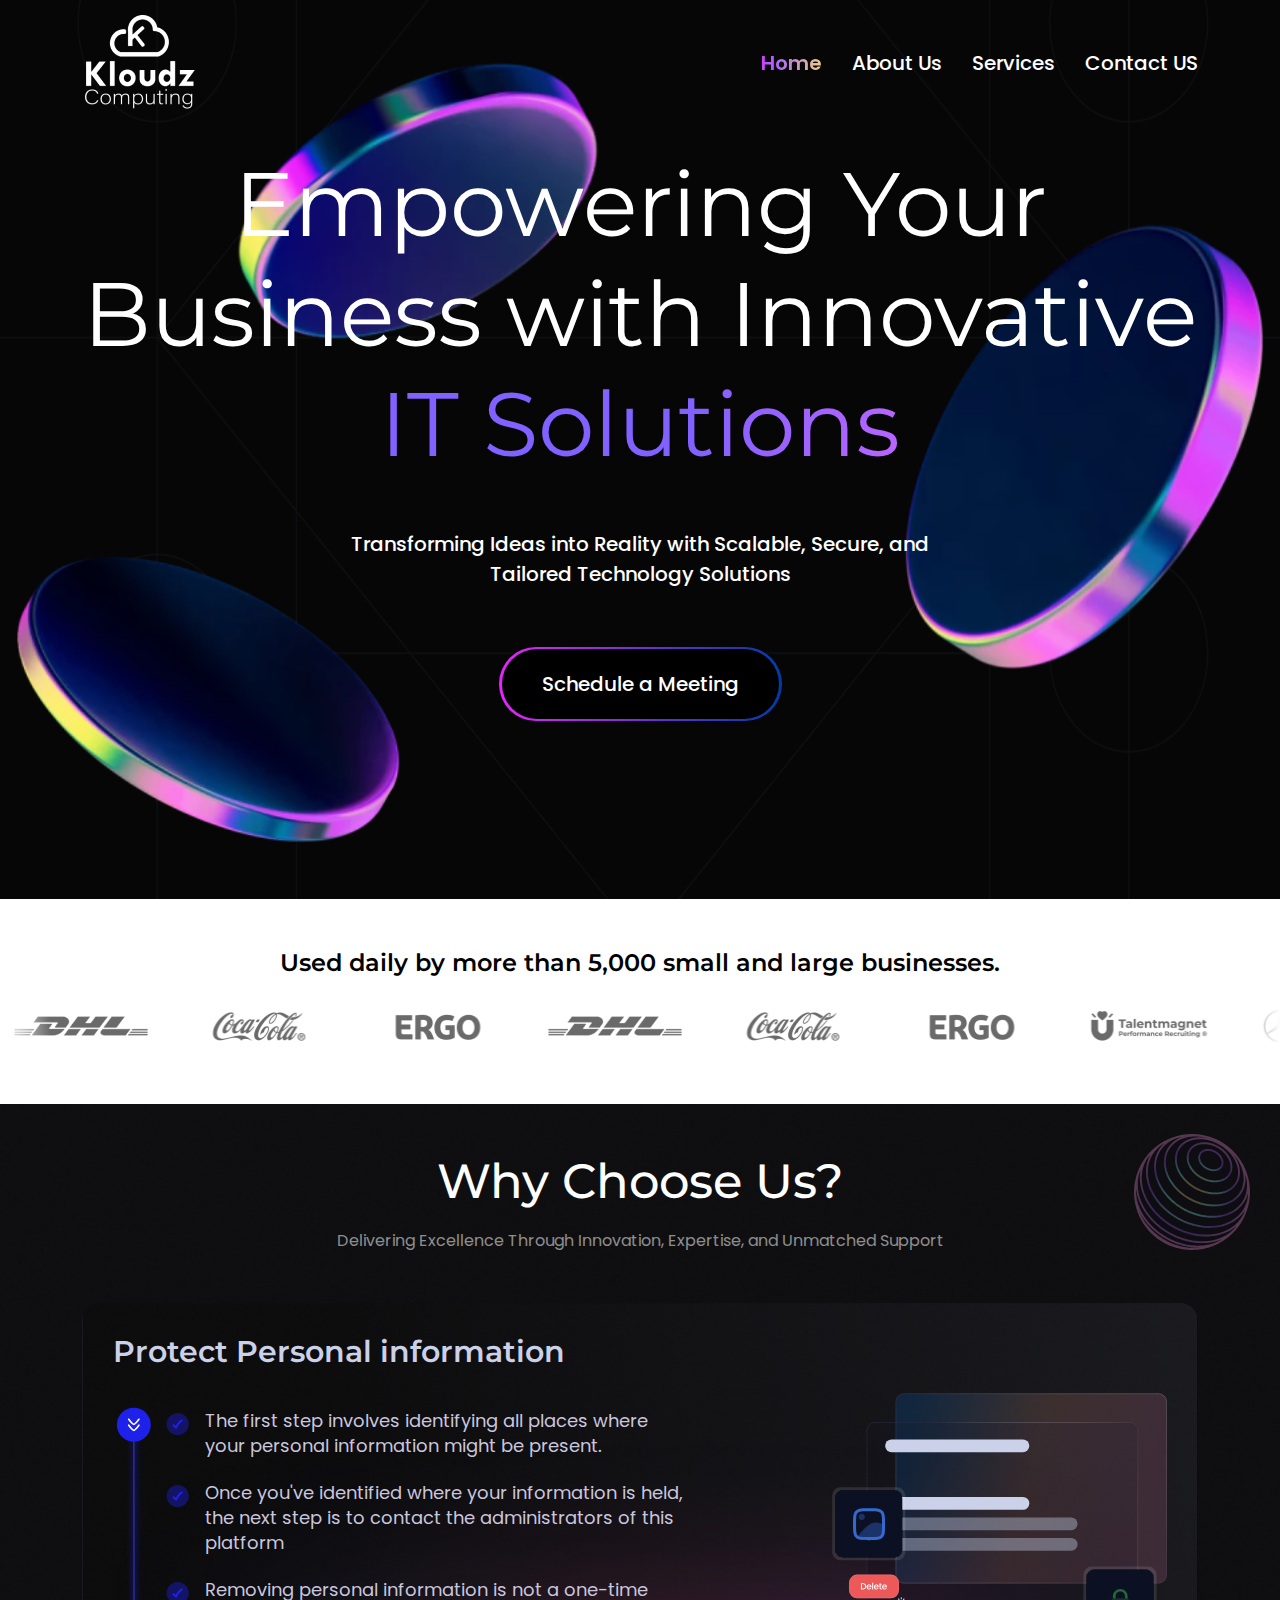
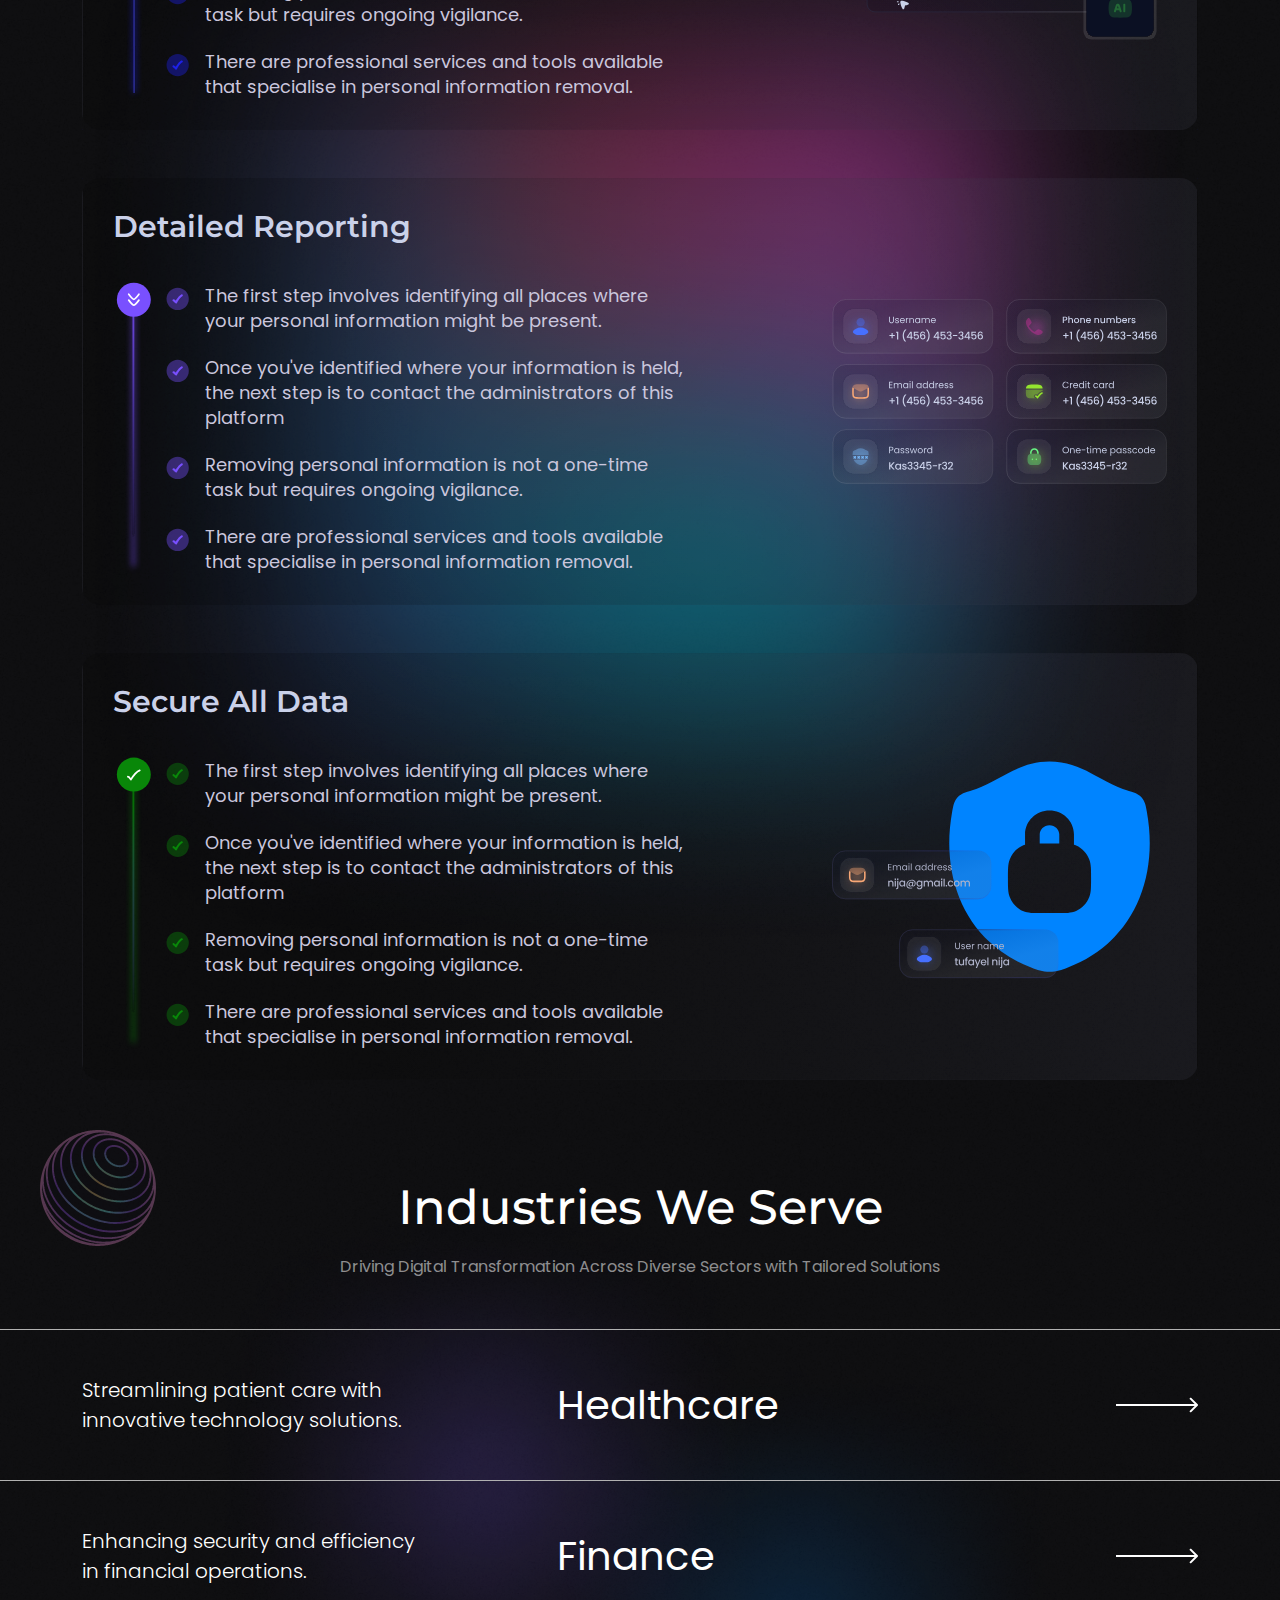
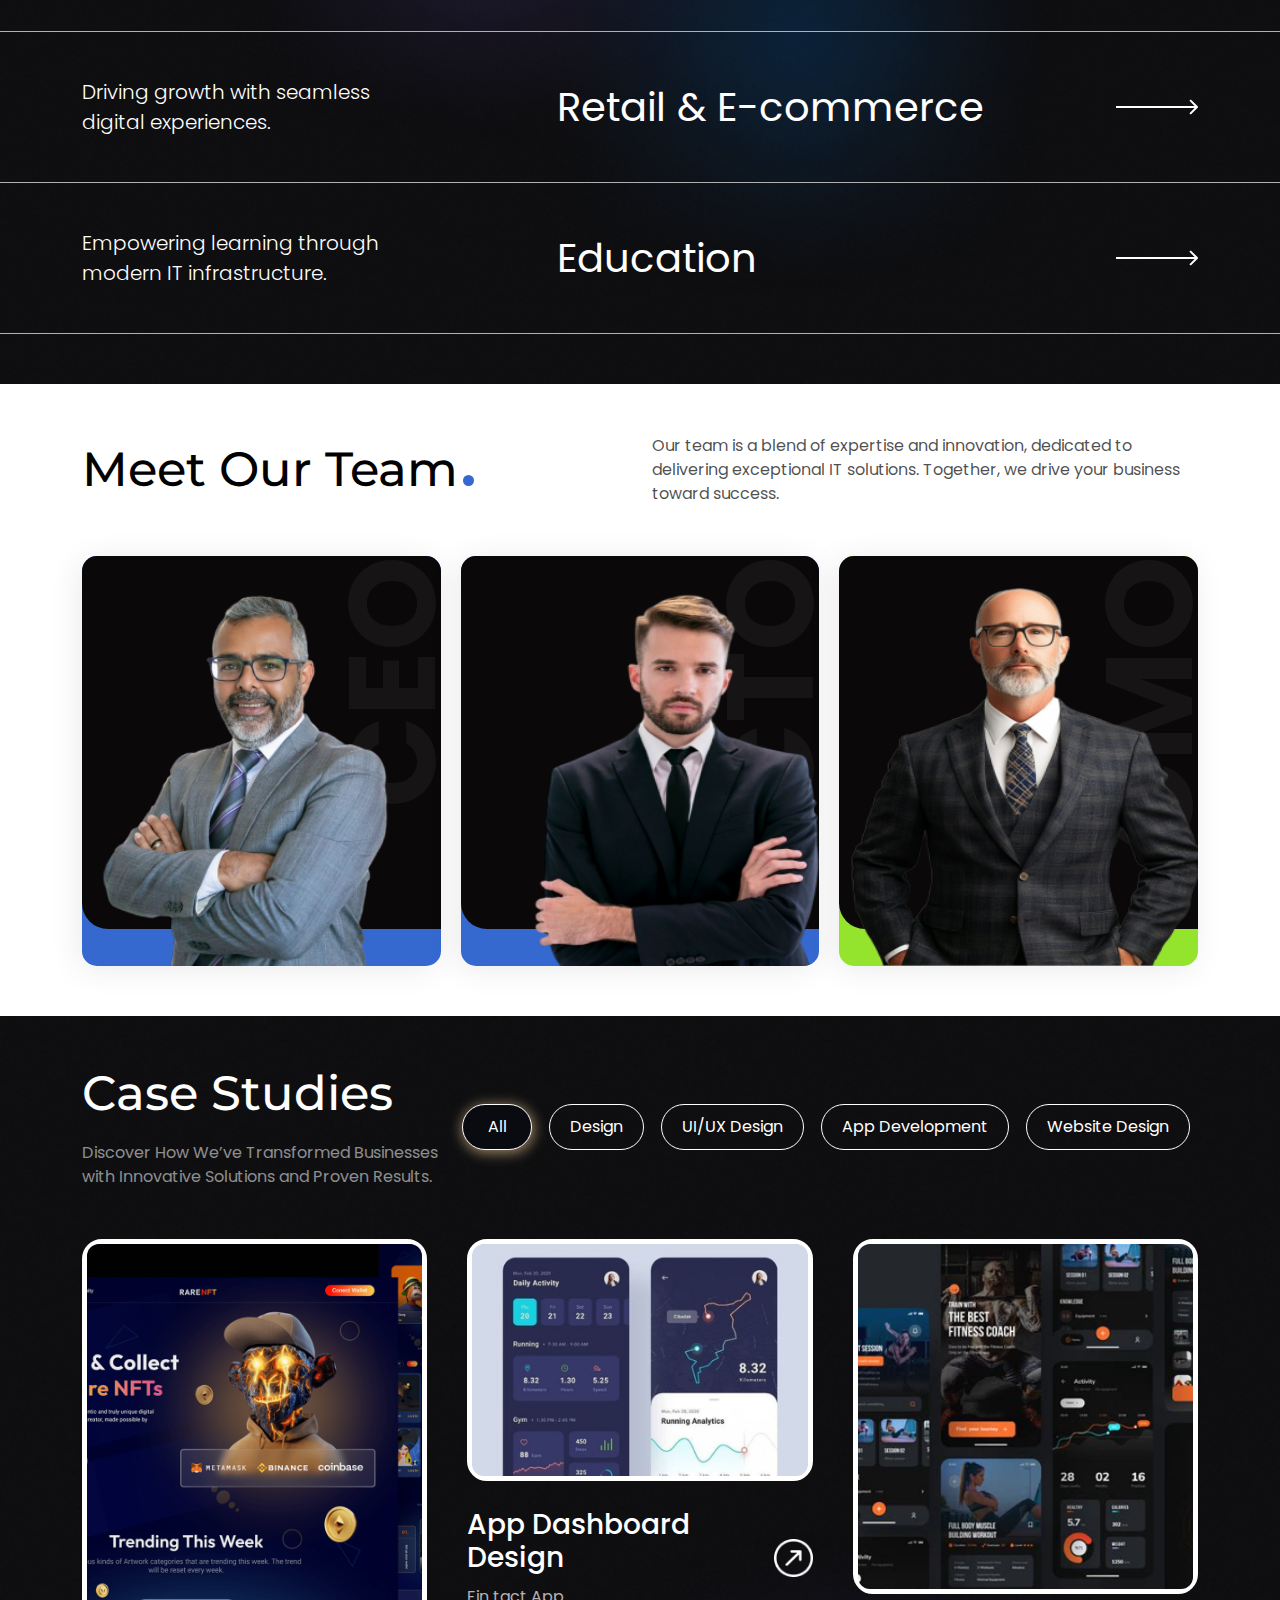
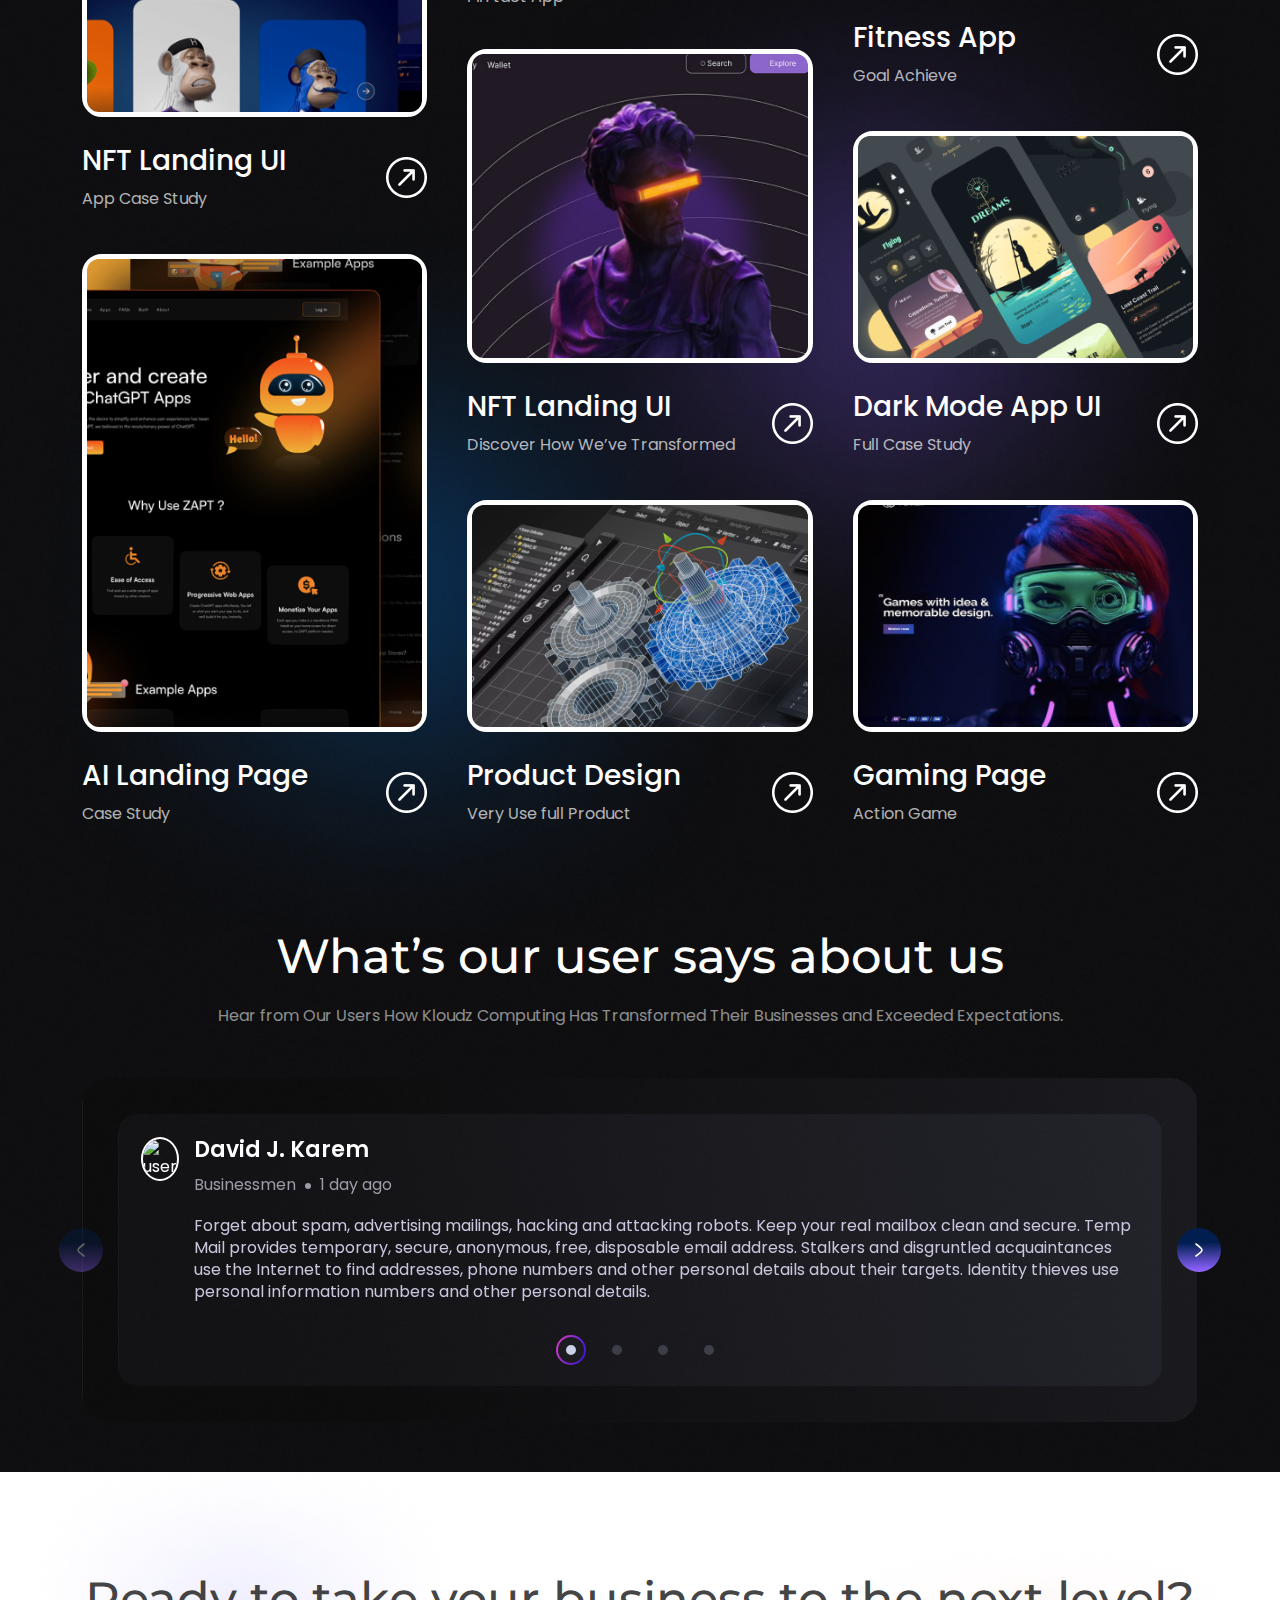
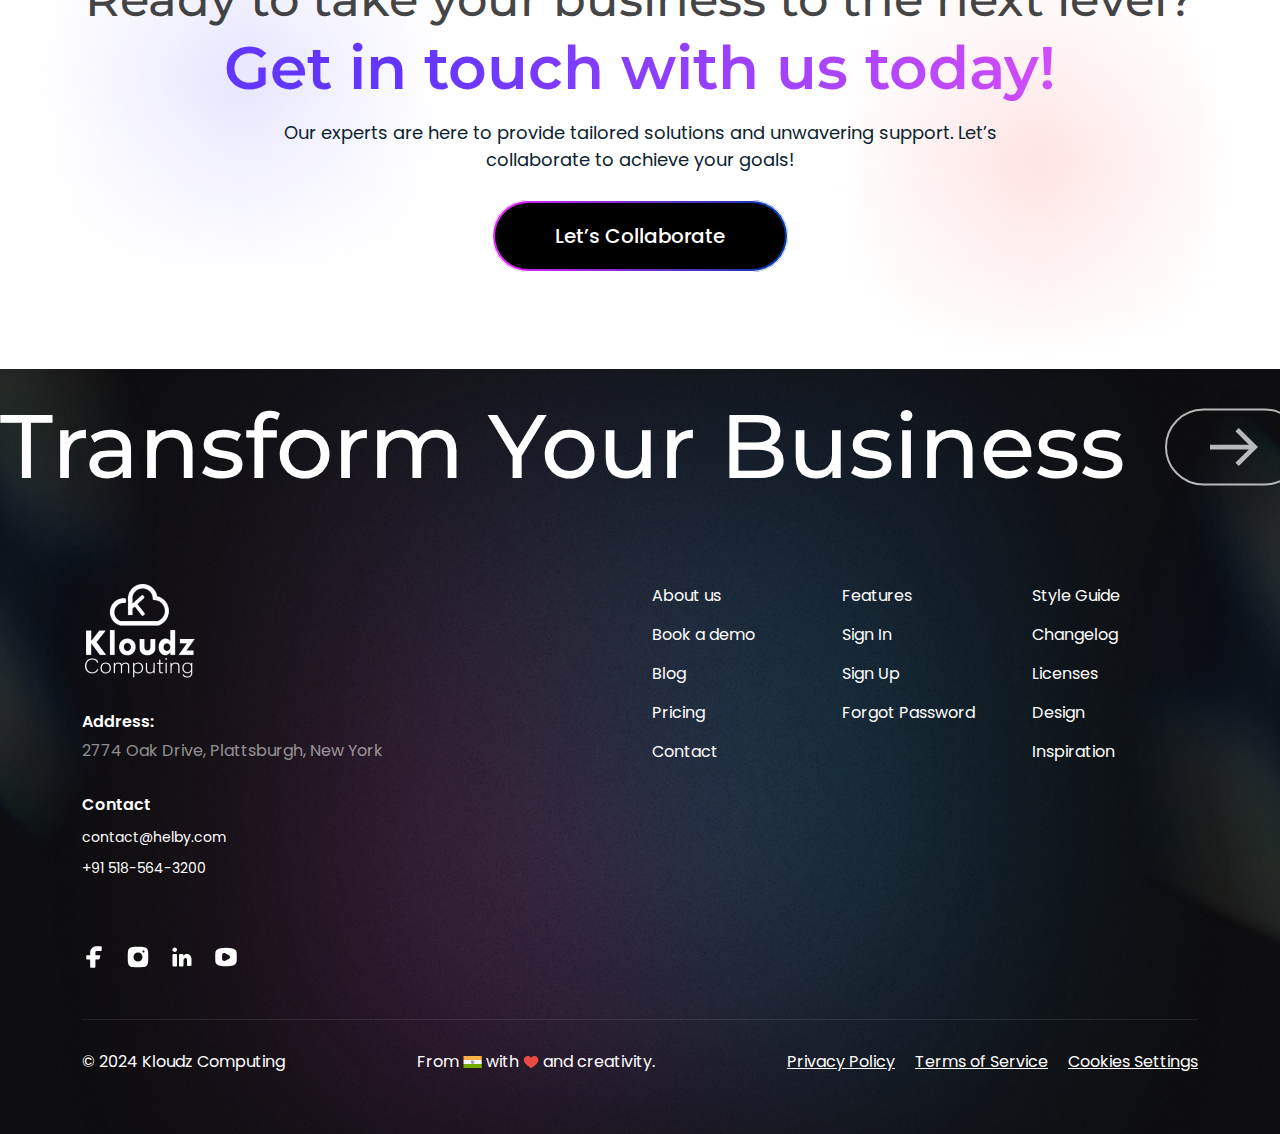
==== commit 09bcc164: "djfjf" ====
--- a/index.html
+++ b/index.html
@@ -28,7 +28,9 @@
                </a>
               </div>
                <span class="tgl">
-                <svg xmlns="http://www.w3.org/2000/svg" version="1.1" xmlns:xlink="http://www.w3.org/1999/xlink" width="20" height="20" x="0" y="0" viewBox="0 0 320.591 320.591" style="enable-background:new 0 0 512 512" xml:space="preserve" class=""><g><path d="M30.391 318.583a30.37 30.37 0 0 1-21.56-7.288c-11.774-11.844-11.774-30.973 0-42.817L266.643 10.665c12.246-11.459 31.462-10.822 42.921 1.424 10.362 11.074 10.966 28.095 1.414 39.875L51.647 311.295a30.366 30.366 0 0 1-21.256 7.288z" fill="#ffffff" opacity="1" data-original="#000000" class=""></path><path d="M287.9 318.583a30.37 30.37 0 0 1-21.257-8.806L8.83 51.963C-2.078 39.225-.595 20.055 12.143 9.146c11.369-9.736 28.136-9.736 39.504 0l259.331 257.813c12.243 11.462 12.876 30.679 1.414 42.922-.456.487-.927.958-1.414 1.414a30.368 30.368 0 0 1-23.078 7.288z" fill="#ffffff" opacity="1" data-original="#000000" class=""></path></g></svg>
+                <svg width="21" height="21" viewBox="0 0 21 21" fill="none" xmlns="http://www.w3.org/2000/svg">
+                  <path d="M12.372 10.4839L20.6316 2.22431C20.8706 1.97677 21.0029 1.64523 21 1.3011C20.997 0.956962 20.8589 0.62777 20.6156 0.384422C20.3722 0.141074 20.043 0.00304004 19.6989 4.9616e-05C19.3548 -0.00294081 19.0232 0.129352 18.7757 0.368434L10.5161 8.628L2.25657 0.368434C2.00903 0.129352 1.67749 -0.00294081 1.33335 4.9616e-05C0.989219 0.00304004 0.660027 0.141074 0.416679 0.384422C0.173331 0.62777 0.0352968 0.956962 0.0323064 1.3011C0.029316 1.64523 0.161609 1.97677 0.400691 2.22431L8.66025 10.4839L0.400691 18.7434C0.275334 18.8645 0.175344 19.0093 0.106557 19.1695C0.0377703 19.3296 0.00156394 19.5018 4.95552e-05 19.6761C-0.00146483 19.8504 0.031744 20.0232 0.0977377 20.1845C0.163731 20.3458 0.261189 20.4923 0.384423 20.6156C0.507657 20.7388 0.6542 20.8363 0.815501 20.9023C0.976803 20.9683 1.14963 21.0015 1.3239 21C1.49818 20.9984 1.6704 20.9622 1.83053 20.8934C1.99066 20.8247 2.13549 20.7247 2.25657 20.5993L10.5161 12.3397L18.7757 20.5993C19.0232 20.8384 19.3548 20.9707 19.6989 20.9677C20.043 20.9647 20.3722 20.8267 20.6156 20.5833C20.8589 20.34 20.997 20.0108 21 19.6666C21.0029 19.3225 20.8706 18.991 20.6316 18.7434L12.372 10.4839Z" fill="white"/>
+                  </svg>
                </span>
             </div>
             <nav>
@@ -42,29 +44,10 @@
           </div>
           <div class="hamburger">
             <div class="toggle-hamburger">
-              <svg
-                width="35"
-                height="35"
-                viewBox="0 0 35 35"
-                fill="none"
-                xmlns="http://www.w3.org/2000/svg"
-              >
-                <g clip-path="url(#clip0_473_2841)">
-                  <path
-                    d="M17.5 35C7.85021 35 0 27.1498 0 17.5C0 7.85021 7.85021 0 17.5 0C27.1498 0 35 7.85021 35 17.5C35 27.1498 27.1498 35 17.5 35ZM17.5 1.45833C8.65521 1.45833 1.45833 8.65521 1.45833 17.5C1.45833 26.3448 8.65521 33.5417 17.5 33.5417C26.3448 33.5417 33.5417 26.3448 33.5417 17.5C33.5417 8.65521 26.3448 1.45833 17.5 1.45833Z"
-                    fill="black"
-                  ></path>
-                  <path
-                    d="M24.0612 11.6673H10.9362C10.7428 11.6673 10.5573 11.5905 10.4206 11.4537C10.2839 11.317 10.207 11.1315 10.207 10.9382C10.207 10.7448 10.2839 10.5593 10.4206 10.4226C10.5573 10.2858 10.7428 10.209 10.9362 10.209H24.0612C24.2546 10.209 24.4401 10.2858 24.5768 10.4226C24.7135 10.5593 24.7904 10.7448 24.7904 10.9382C24.7904 11.1315 24.7135 11.317 24.5768 11.4537C24.4401 11.5905 24.2546 11.6673 24.0612 11.6673ZM24.0612 18.2298H10.9362C10.7428 18.2298 10.5573 18.153 10.4206 18.0163C10.2839 17.8795 10.207 17.694 10.207 17.5007C10.207 17.3073 10.2839 17.1218 10.4206 16.9851C10.5573 16.8483 10.7428 16.7715 10.9362 16.7715H24.0612C24.2546 16.7715 24.4401 16.8483 24.5768 16.9851C24.7135 17.1218 24.7904 17.3073 24.7904 17.5007C24.7904 17.694 24.7135 17.8795 24.5768 18.0163C24.4401 18.153 24.2546 18.2298 24.0612 18.2298ZM24.0612 24.7923H10.9362C10.7428 24.7923 10.5573 24.7155 10.4206 24.5788C10.2839 24.442 10.207 24.2565 10.207 24.0632C10.207 23.8698 10.2839 23.6843 10.4206 23.5476C10.5573 23.4108 10.7428 23.334 10.9362 23.334H24.0612C24.2546 23.334 24.4401 23.4108 24.5768 23.5476C24.7135 23.6843 24.7904 23.8698 24.7904 24.0632C24.7904 24.2565 24.7135 24.442 24.5768 24.5788C24.4401 24.7155 24.2546 24.7923 24.0612 24.7923Z"
-                    fill="black"
-                  ></path>
-                </g>
-                <defs>
-                  <clipPath id="clip0_473_2841">
-                    <rect width="35" height="35" fill="white"></rect>
-                  </clipPath>
-                </defs>
-              </svg>
+              <svg width="27" height="23" viewBox="0 0 27 23" fill="none" xmlns="http://www.w3.org/2000/svg">
+                <path d="M27 2.2249C27 1.87349 26.8604 1.53647 26.6119 1.28799C26.3634 1.0395 26.0264 0.899902 25.675 0.899902H8.45C8.09859 0.899902 7.76157 1.0395 7.51308 1.28799C7.2646 1.53647 7.125 1.87349 7.125 2.2249C7.125 2.57631 7.2646 2.91333 7.51308 3.16182C7.76157 3.4103 8.09859 3.5499 8.45 3.5499H25.675C26.0264 3.5499 26.3634 3.4103 26.6119 3.16182C26.8604 2.91333 27 2.57631 27 2.2249ZM27 11.4999C27 11.1485 26.8604 10.8115 26.6119 10.563C26.3634 10.3145 26.0264 10.1749 25.675 10.1749H1.825C1.47359 10.1749 1.13657 10.3145 0.888083 10.563C0.639595 10.8115 0.5 11.1485 0.5 11.4999C0.5 11.8513 0.639595 12.1883 0.888083 12.4368C1.13657 12.6853 1.47359 12.8249 1.825 12.8249H25.675C26.0264 12.8249 26.3634 12.6853 26.6119 12.4368C26.8604 12.1883 27 11.8513 27 11.4999ZM25.675 19.4499C26.0264 19.4499 26.3634 19.5895 26.6119 19.838C26.8604 20.0865 27 20.4235 27 20.7749C27 21.1263 26.8604 21.4633 26.6119 21.7118C26.3634 21.9603 26.0264 22.0999 25.675 22.0999H15.075C14.7236 22.0999 14.3866 21.9603 14.1381 21.7118C13.8896 21.4633 13.75 21.1263 13.75 20.7749C13.75 20.4235 13.8896 20.0865 14.1381 19.838C14.3866 19.5895 14.7236 19.4499 15.075 19.4499H25.675Z" fill="white"/>
+                </svg>
+                
             </div>
           </div>
         </div>
@@ -423,20 +406,18 @@
       <div class="serve-bx-container">
         <div class="serve-bx">
           <div class="container position-relative">
-            <div class="appear-img">
-              <img src="assets/images/appear-1.svg" alt="appear" />
-            </div>
+           
             <div class="row align-items-center">
-              <div class="col-md-5">
+              <div class="col-md-5 col-12">
                 <small
                   >Streamlining patient care with innovative technology
                   solutions.</small
                 >
               </div>
-              <div class="col-md-5">
+              <div class="col-md-5 col-8">
                 <h4>Healthcare</h4>
               </div>
-              <div class="col-md-2 text-end">
+              <div class="col-md-2 col-4 text-end">
                 <a href="#">
                   <img
                     src="assets/images/We-Serve-Arrow.svg"
@@ -444,6 +425,11 @@
                     class="img-fluid"
                   />
                 </a>
+
+                <div class="appear-img">
+                  <img src="assets/images/appear-1.svg" alt="appear" />
+                </div>
+
               </div>
             </div>
           </div>
@@ -451,20 +437,18 @@
 
         <div class="serve-bx">
           <div class="container position-relative">
-            <div class="appear-img">
-              <img src="assets/images/appear-1.svg" alt="appear" />
-            </div>
+           
             <div class="row align-items-center">
-              <div class="col-md-5">
+              <div class="col-md-5 col-12">
                 <small
                   >Enhancing security and efficiency in financial
                   operations.</small
                 >
               </div>
-              <div class="col-md-5">
+              <div class="col-md-5 col-8">
                 <h4>Finance</h4>
               </div>
-              <div class="col-md-2 text-end">
+              <div class="col-md-2 col-4 text-end">
                 <a href="#">
                   <img
                     src="assets/images/We-Serve-Arrow.svg"
@@ -472,6 +456,10 @@
                     class="img-fluid"
                   />
                 </a>
+
+                <div class="appear-img">
+                  <img src="assets/images/appear-2.svg" alt="appear" />
+                </div>
               </div>
             </div>
           </div>
@@ -479,17 +467,15 @@
 
         <div class="serve-bx">
           <div class="container position-relative">
-            <div class="appear-img">
-              <img src="assets/images/appear-1.svg" alt="appear" />
-            </div>
+           
             <div class="row align-items-center">
-              <div class="col-md-5">
+              <div class="col-md-5 col-12">
                 <small>Driving growth with seamless digital experiences.</small>
               </div>
-              <div class="col-md-5">
+              <div class="col-md-5 col-8">
                 <h4>Retail & E-commerce</h4>
               </div>
-              <div class="col-md-2 text-end">
+              <div class="col-md-2 col-4 text-end">
                 <a href="#">
                   <img
                     src="assets/images/We-Serve-Arrow.svg"
@@ -497,6 +483,9 @@
                     class="img-fluid"
                   />
                 </a>
+                <div class="appear-img">
+                  <img src="assets/images/appear-3.svg" alt="appear" />
+                </div>
               </div>
             </div>
           </div>
@@ -504,19 +493,17 @@
 
         <div class="serve-bx">
           <div class="container position-relative">
-            <div class="appear-img">
-              <img src="assets/images/appear-1.svg" alt="appear" />
-            </div>
+          
             <div class="row align-items-center">
-              <div class="col-md-5">
+              <div class="col-md-5 col-12">
                 <small
                   >Empowering learning through modern IT infrastructure.</small
                 >
               </div>
-              <div class="col-md-5">
+              <div class="col-md-5 col-8">
                 <h4>Education</h4>
               </div>
-              <div class="col-md-2 text-end">
+              <div class="col-md-2 col-4 text-end">
                 <a href="#">
                   <img
                     src="assets/images/We-Serve-Arrow.svg"
@@ -524,6 +511,9 @@
                     class="img-fluid"
                   />
                 </a>
+                <div class="appear-img">
+                  <img src="assets/images/appear-4.svg" alt="appear" />
+                </div>
               </div>
             </div>
           </div>
@@ -1182,15 +1172,19 @@
                     </div>
                   </div>
                 </div>
-                <div class="swiper-button-next">
-                  <img src="assets/images/nxt-btn.svg" alt="next" />
-                </div>
-                <div class="swiper-button-prev">
-                  <img src="assets/images/prev-btn.svg" alt="prev" />
-                </div>
+              
                 <div class="swiper-pagination"></div>
               </div>
             </div>
+
+            <div class="swiper-button-next">
+              <img src="assets/images/nxt-btn.svg" alt="next" />
+            </div>
+            <div class="swiper-button-prev">
+              <img src="assets/images/prev-btn.svg" alt="prev" />
+            </div>
+
+
           </div>
         </div>
       </div>
--- a/assets/css/style.css
+++ b/assets/css/style.css
@@ -95,7 +95,6 @@
 /*======Header-Start======*/
 header .hamburger {
   cursor: pointer;
-  background-color: #ffffff;
   padding: 5px 5px 5px 5px;
   border-radius: 40px;
   transition: all 0.4s ease-in;
@@ -727,6 +726,11 @@
   justify-content: center;
   align-items: stretch;
   margin-top: 50px;
+  -ms-overflow-style: none;
+}
+
+.meet-our-team .team-container::-webkit-scrollbar {
+  display: none; 
 }
 
 .meet-our-team .team-card {
@@ -814,6 +818,17 @@
 
 .meet-our-team .team-card:hover .team {
   width: 65%;
+}
+.meet-our-team .team-card:last-child h3 span{
+color: #94E42E;
+}
+.meet-our-team .team-card:last-child h3:after,
+.meet-our-team .team-card:last-child{
+  background-color: #94E42E;
+}
+
+.meet-our-team .team-card:last-child a{
+border: 4px solid #94E42E;
 }
 
 .meet-our-team h6 {
@@ -1034,6 +1049,7 @@
       rgba(119, 124, 247, 0) 100.99%);
   border-radius: 28px;
   padding: 35px;
+  position: relative;
 }
 
 .testimonial .child-bx {
@@ -1117,11 +1133,11 @@
 }
 
 .testimonial .swiper-button-next {
-  right: -130px;
+  right: -80px;
 }
 
 .testimonial .swiper-button-prev {
-  left: -130px;
+  left: -80px;
 }
 
 .testimonial .swiper {
@@ -1743,6 +1759,10 @@
   border-radius: 20px;
   border: 0.5px solid #9e9e9e;
   overflow: hidden;
+  transition: transform 0.3s ease-in;
+}
+.why-choose-kloudz .gd-bx:hover{
+  transform: translateY(-5px);
 }
 
 .why-choose-kloudz .gd-bx img {
@@ -1777,7 +1797,7 @@
 }
 
 .why-choose-kloudz .row-4 img{
-  width: 100%;
+  width: 90%;
 }
 
 
@@ -1922,7 +1942,7 @@
 }
 
 .ask-away-glow{
-  max-width: 100%;
+  max-width: 70%;
   position: absolute;
   top: 50%;
   left: 50%;
@@ -2056,6 +2076,11 @@
   gap: 50px 0;
   transition: transform 0.2s ease-out;
   will-change: transform;
+  position: absolute;
+  top: 50%;
+  left: 50%;
+  transform: translate(-50%, -50%);
+  transition: transform 0.5s ease-out; /* Smooth return */
 }
 
 .innovation .mdl-bx {
@@ -2096,8 +2121,8 @@
 .innovation .img-text {
   position: absolute;
   top: 50%;
-  left: 50%;
-  max-width: 330px;
+  left: 30%;
+  max-width: 240px;
   width: 100%;
   text-align: left;
   opacity: 0;
@@ -2117,8 +2142,6 @@
 
 .innovation .img-text p {
   color: #a1a1a6;
-  font-size: 18px;
-  font-weight: 600;
 }
 
 .innovation .img-text span {
--- a/assets/css/responsive.css
+++ b/assets/css/responsive.css
@@ -1,6 +1,17 @@
 @media only screen and (min-width: 1400px) {
   .meet-our-team .team img {
     aspect-ratio: 17 / 16;
+  }
+}
+
+@media only screen and (max-width: 1500px) {
+  .testimonial .swiper-button-next {
+
+    right: -50px;
+  }
+
+  .testimonial .swiper-button-prev {
+    left: -50px;
   }
 }
 
@@ -16,11 +27,11 @@
   }
 
   .testimonial .swiper-button-prev {
-    left: -50px;
+    left: -24px;
   }
 
   .testimonial .swiper-button-next {
-    right: -50px;
+    right: -24px;
   }
 }
 
@@ -71,10 +82,14 @@
     width: 100vw;
     height: 100vh;
     transition: all 0.5s linear;
+    visibility: hidden;
+    opacity: 0;
   }
 
   .mb-container.open-menu {
     left: 0%;
+    visibility: visible;
+    opacity: 1;
   }
 
   nav {
@@ -92,12 +107,16 @@
     align-items: center;
     justify-content: space-between;
     padding: 20px 15px;
-    border-bottom: 1px solid #fff;
   }
 
   header .mb-logo>div {
-    flex-grow: 1;
     text-align: center;
+  }
+
+  header ul li {
+    border-bottom: 1px solid #B1B1B1;
+    width: 100%;
+    padding: 40px 0;
   }
 
   .flot-shape-one img,
@@ -148,9 +167,11 @@
   .We-Serve .appear-img {
     max-width: 116px;
   }
-  .We-Serve .serve-bx .text-end img {
+
+  .We-Serve .serve-bx .text-end>a img {
     max-width: 50px;
-}
+  }
+
 }
 
 @media only screen and (max-width: 768px) {
@@ -162,6 +183,7 @@
   .case-studies .grid-content a img {
     width: 30px;
   }
+
 }
 
 @media only screen and (max-width: 576px) {
@@ -184,4 +206,198 @@
   .case-studies .grid-item p {
     font-size: 12px;
   }
+
+  .header-wrap a.logo img {
+    width: 75px;
+  }
+
+  .banner h1 {
+    line-height: 49px;
+    font-size: 40px;
+  }
+
+  .banner p {
+    font-size: 16px;
+    line-height: normal;
+  }
+
+  .animated-btn {
+    font-size: 14px;
+  }
+
+  .flot-shape-one img,
+  .flot-shape-two img,
+  .flot-shape-three img {
+    max-width: 120px;
+  }
+
+  .flot-shape-two {
+
+    top: 20%;
+    left: 80%;
+  }
+
+  .flot-shape-three {
+    top: 61%;
+  }
+
+  .flot-shape-one {
+    bottom: 10px;
+    left: 20px;
+  }
+
+  .brand-slider h3 {
+    font-size: 16px;
+  }
+
+  .brand-slider {
+    padding: 30px 0;
+  }
+
+  .banner {
+    min-height: auto;
+  }
+
+  .sub-heading {
+    font-size: 30px;
+    line-height: normal;
+  }
+
+  .title {
+    font-size: 12px;
+  }
+
+  .why-choose-us h5 {
+    font-size: 20px;
+    line-height: normal;
+  }
+
+  .why-choose-us li {
+    font-size: 14px;
+    line-height: normal;
+    padding-bottom: 16px;
+  }
+
+  .why-choose-us .glowing-bx {
+    padding: 20px;
+    border-radius: 40px;
+  }
+
+  .md-globe {
+    width: 65px;
+  }
+
+  .sm-globe {
+    width: 52px;
+    top: 140px;
+    right: -14px;
+  }
+
+
+  .We-Serve .serve-bx .text-end>a {
+    display: none;
+  }
+
+  .We-Serve .serve-bx:hover .appear-img {
+    transform: none;
+  }
+
+  .We-Serve .appear-img {
+    position: static;
+    transform: none;
+  }
+
+  .We-Serve .serve-bx small {
+    font-size: 16px;
+    max-width: 100%;
+    line-height: normal;
+    margin-bottom: 10px;
+  }
+
+  .We-Serve .serve-bx:hover h4 {
+    transform: none;
+  }
+
+  .We-Serve .serve-bx h4 {
+    background: linear-gradient(274.23deg, #8161ff 17.37%, #c366ff 40.24%, #fff759 111.95%);
+    -webkit-background-clip: text;
+    -webkit-text-fill-color: transparent;
+  }
+
+  .case-studies .tab-scroll ul {
+    overflow-y: auto;
+    padding: 10px 10px;
+    scrollbar-width: none;
+    -ms-overflow-style: none;
+    flex-wrap: nowrap;
+  }
+
+  .case-studies .tab-scroll ul::-webkit-scrollbar {
+    display: none;
+  }
+
+  .meet-our-team .card-details {
+    left: 0;
+  }
+
+  .meet-our-team .team,
+  .meet-our-team .team-card:hover .team {
+    width: 65%;
+  }
+
+  .meet-our-team .team-card:hover a,
+  .meet-our-team .team-card a {
+    left: 30px;
+  }
+
+  .meet-our-team .team-card {
+    min-width: 100vw;
+  }
+
+  .testimonial .slide-bx {
+    padding: 16px 16px 90px 16px;
+  }
+
+  .testimonial .swiper-pagination {
+    margin-bottom: -100px;
+  }
+
+  .testimonial .swiper-pagination-bullet {
+    margin: 0 5px !important;
+    padding: 3px;
+  }
+
+  .testimonial .swiper-pagination-bullet::before {
+    width: 30px;
+    height: 30px;
+  }
+
+  .testimonial .swiper-button-next {
+    top: inherit;
+    bottom: 18px;
+    right: inherit;
+    left: 50%;
+    transform: translateX(calc(-50% + 102px));
+  }
+
+  .testimonial .swiper-button-prev {
+    top: inherit;
+    bottom: 18px;
+    right: inherit;
+    left: 50%;
+    transform: translateX(calc(-50% + -92px));
+  }
+
+  .testimonial .wraping {
+    flex-direction: column;
+    align-items: center;
+    text-align: center;
+    padding-bottom: 0;
+  }
+
+  .testimonial .swiper-button-prev,
+  .testimonial .swiper-button-next {
+    width: 40px;
+    height: 40px;
+  }
 }